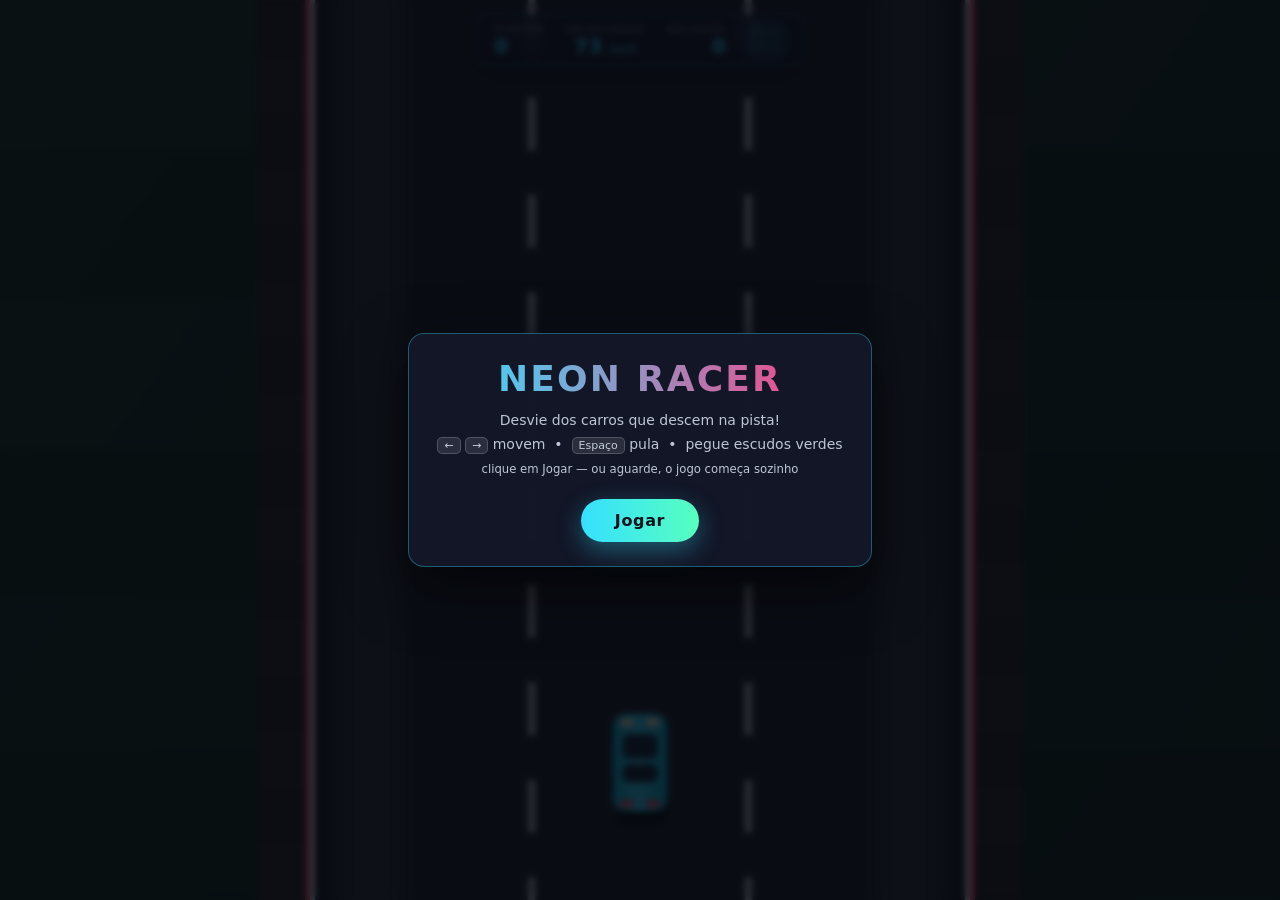
==== jogo-completo.html @ ba330f18 "Add files via upload" ====
<!--
  ============================================================================
   NEON RACER — versão de arquivo único (gerada por build-single-file.js)
   CSS e JavaScript estão embutidos: basta abrir este arquivo no navegador.
   Para editar o jogo, altere index.html / style.css / game.js e rode:
       node build-single-file.js
  ============================================================================
-->
<!DOCTYPE html>
<html lang="pt-BR">
<head>
  <meta charset="UTF-8" />
  <meta name="viewport" content="width=device-width, initial-scale=1.0, maximum-scale=1.0, user-scalable=no" />
  <title>Neon Racer — Jogo de Corrida 2D</title>
  <style>
/* =========================================================
   NEON RACER — folha de estilo
   Layout em tela cheia: o canvas ocupa 100% da janela e o
   HUD fica flutuando por cima dele.
   ========================================================= */

* {
  margin: 0;
  padding: 0;
  box-sizing: border-box;
}

:root {
  --bg: #0b0d17;
  --panel: rgba(20, 24, 42, 0.72);
  --accent: #35e0ff;
  --accent-2: #ff3d81;
  --text: #eaf2ff;
}

html,
body {
  width: 100%;
  height: 100%;
  overflow: hidden;           /* sem rolagem: o jogo ocupa tudo */
  background: var(--bg);
  color: var(--text);
  font-family: "Segoe UI", system-ui, -apple-system, sans-serif;
  -webkit-user-select: none;
  user-select: none;
}

/* ---------------- Palco / Canvas ---------------- */
.game-wrapper {
  position: fixed;
  inset: 0;                  /* preenche a janela inteira */
}

.stage {
  position: absolute;
  inset: 0;
  overflow: hidden;
}

canvas {
  display: block;
  width: 100%;
  height: 100%;
  touch-action: none;        /* impede scroll ao arrastar no celular */
}

/* ---------------- HUD (flutuante) ---------------- */
.hud {
  position: absolute;
  top: 14px;
  left: 50%;
  transform: translateX(-50%);
  z-index: 3;

  display: flex;
  align-items: center;
  gap: 22px;
  padding: 8px 18px;
  background: var(--panel);
  border: 1px solid rgba(53, 224, 255, 0.28);
  border-radius: 14px;
  backdrop-filter: blur(8px);
  box-shadow: 0 8px 30px rgba(0, 0, 0, 0.45);
  pointer-events: none;       /* o HUD não "rouba" cliques do jogo */
}

.hud__item {
  display: flex;
  flex-direction: column;
  line-height: 1.1;
}

.hud__item--center {
  align-items: center;
}

.hud__item--right {
  align-items: flex-end;
}

.hud__label {
  font-size: 10px;
  letter-spacing: 0.14em;
  text-transform: uppercase;
  color: rgba(234, 242, 255, 0.55);
}

.hud__value {
  font-size: 20px;
  font-weight: 700;
  color: var(--accent);
  font-variant-numeric: tabular-nums;
}

.hud__value small {
  font-size: 10px;
  opacity: 0.7;
}

/* Botão de tela cheia */
.icon-btn {
  pointer-events: auto;      /* este botão sim recebe cliques */
  background: rgba(53, 224, 255, 0.12);
  border: 1px solid rgba(53, 224, 255, 0.4);
  color: var(--accent);
  border-radius: 10px;
  font-size: 18px;
  line-height: 1;
  width: 38px;
  height: 34px;
  cursor: pointer;
  transition: background 0.15s ease, transform 0.12s ease;
}

.icon-btn:hover {
  background: rgba(53, 224, 255, 0.28);
}

.icon-btn:active {
  transform: scale(0.94);
}

/* ---------------- Sobreposição (início / game over) ---------------- */
.overlay {
  position: absolute;
  inset: 0;
  z-index: 4;
  display: flex;
  align-items: center;
  justify-content: center;
  background: rgba(6, 8, 16, 0.8);
  backdrop-filter: blur(3px);
  transition: opacity 0.2s ease;
}

.overlay[hidden] {
  display: none;
}

.panel {
  text-align: center;
  padding: 24px 28px;
  border-radius: 16px;
  background: rgba(20, 24, 42, 0.95);
  border: 1px solid rgba(53, 224, 255, 0.35);
  max-width: 90%;
  box-shadow: 0 20px 60px rgba(0, 0, 0, 0.6);
}

.panel__title {
  font-size: clamp(24px, 5vw, 36px);
  letter-spacing: 0.06em;
  background: linear-gradient(90deg, var(--accent), var(--accent-2));
  -webkit-background-clip: text;
  background-clip: text;
  color: transparent;
  margin-bottom: 10px;
}

.panel__text {
  font-size: 14px;
  line-height: 1.7;
  color: rgba(234, 242, 255, 0.8);
  margin-bottom: 18px;
}

.panel__stats {
  display: flex;
  justify-content: center;
  flex-wrap: wrap;
  gap: 26px;
  margin-bottom: 18px;
}

.panel__stats div span {
  display: block;
  font-size: 11px;
  text-transform: uppercase;
  letter-spacing: 0.12em;
  color: rgba(234, 242, 255, 0.5);
}

.panel__stats div strong {
  font-size: 22px;
  color: var(--accent);
}

.btn {
  font: inherit;
  font-weight: 700;
  color: #06121a;
  background: linear-gradient(90deg, var(--accent), #57ffbf);
  border: 0;
  border-radius: 999px;
  padding: 12px 34px;
  cursor: pointer;
  letter-spacing: 0.04em;
  transition: transform 0.12s ease, box-shadow 0.12s ease;
  box-shadow: 0 8px 24px rgba(53, 224, 255, 0.35);
}

.btn:hover {
  transform: translateY(-2px);
  box-shadow: 0 12px 30px rgba(53, 224, 255, 0.45);
}

.btn:active {
  transform: translateY(0);
}

/* ---------------- Toast (avisos temporários) ---------------- */
.toast {
  position: absolute;
  top: 76px;
  left: 50%;
  z-index: 5;
  transform: translateX(-50%) translateY(-20px);
  background: rgba(53, 224, 255, 0.94);
  color: #06121a;
  font-weight: 700;
  font-size: 13px;
  padding: 7px 16px;
  border-radius: 999px;
  opacity: 0;
  pointer-events: none;
  transition: opacity 0.25s ease, transform 0.25s ease;
}

.toast--visible {
  opacity: 1;
  transform: translateX(-50%) translateY(0);
}

/* ---------------- Controles de toque ---------------- */
.touch-controls {
  position: absolute;
  bottom: 18px;
  left: 0;
  right: 0;
  z-index: 3;
  display: none;
  gap: 14px;
  padding: 0 18px;
}

.touch-btn {
  flex: 1;
  max-width: 160px;
  padding: 16px 0;
  font-size: 26px;
  color: var(--text);
  background: rgba(20, 24, 42, 0.6);
  border: 1px solid rgba(53, 224, 255, 0.35);
  border-radius: 14px;
  backdrop-filter: blur(6px);
  cursor: pointer;
  user-select: none;
}

.touch-btn:active {
  background: rgba(53, 224, 255, 0.3);
}

@media (hover: none) and (pointer: coarse) {
  .touch-controls {
    display: flex;
  }
}

/* ---------------- Dica inferior (some sozinha) ---------------- */
.hint {
  position: absolute;
  bottom: 14px;
  left: 50%;
  transform: translateX(-50%);
  z-index: 3;
  font-size: 12px;
  white-space: nowrap;
  color: rgba(234, 242, 255, 0.45);
  pointer-events: none;
  animation: fadeHint 9s forwards;   /* some após alguns segundos */
}

@keyframes fadeHint {
  0%, 70% { opacity: 1; }
  100% { opacity: 0; }
}

@media (hover: none) and (pointer: coarse) {
  .hint {
    display: none;                     /* no celular os botões de toque bastam */
  }
}

kbd {
  background: rgba(255, 255, 255, 0.1);
  border: 1px solid rgba(255, 255, 255, 0.18);
  border-radius: 5px;
  padding: 1px 6px;
  font-family: inherit;
  font-size: 11px;
}

  </style>
</head>
<body>
  <!-- ================= PALCO EM TELA CHEIA ================= -->
  <main class="game-wrapper">

    <!-- Canvas: ocupa 100% da janela, em qualquer proporção -->
    <div class="stage">
      <canvas id="game" aria-label="Pista de corrida"></canvas>

      <!-- ================= HUD (sobreposto ao jogo) ================= -->
      <header class="hud">
        <div class="hud__item">
          <span class="hud__label">Pontos</span>
          <span class="hud__value" id="score">0</span>
        </div>
        <div class="hud__item hud__item--center">
          <span class="hud__label">Velocidade</span>
          <span class="hud__value" id="speed">0 <small>km/h</small></span>
        </div>
        <div class="hud__item hud__item--right">
          <span class="hud__label">Recorde</span>
          <span class="hud__value" id="best">0</span>
        </div>
        <button class="icon-btn" id="btnFullscreen" title="Tela cheia (F)" aria-label="Tela cheia">⛶</button>
      </header>

      <!-- Telas de sobreposição (início / pausa / game over) -->
      <div class="overlay" id="overlay">
        <div class="panel">
          <h1 class="panel__title" id="overlayTitle">NEON RACER</h1>
          <p class="panel__text" id="overlayText">
            Desvie dos carros que descem na pista.<br />
            Use as <kbd>&larr;</kbd> <kbd>&rarr;</kbd> ou <kbd>A</kbd> <kbd>D</kbd> para mover.
          </p>
          <button class="btn" id="btnStart">Jogar</button>
        </div>
      </div>

      <!-- Aviso temporário (ex.: escudo ativado) -->
      <div class="toast" id="toast"></div>

      <!-- Controles de toque (aparecem só em telas de celular) -->
      <div class="touch-controls">
        <button class="touch-btn" data-dir="-1" aria-label="Esquerda">&larr;</button>
        <button class="touch-btn" data-dir="1" aria-label="Direita">&rarr;</button>
      </div>

      <p class="hint">Pular: <kbd>Espaço</kbd> &nbsp;|&nbsp; Pausar: <kbd>P</kbd> &nbsp;|&nbsp; Reiniciar: <kbd>R</kbd> &nbsp;|&nbsp; Tela cheia: <kbd>F</kbd></p>
    </div>
  </main>

  <noscript>
    <p style="color:#eaf2ff;font:16px sans-serif;padding:24px">
      Este jogo precisa de JavaScript habilitado. Ative o JavaScript no seu navegador e recarregue a página.
    </p>
  </noscript>

  <script>
/* =========================================================================
   NEON RACER — jogo de corrida 2D (visão de cima, pista com rolagem vertical)
   -------------------------------------------------------------------------
   Como o jogo funciona (resumo rápido):
     1. O cenário (grama, asfalto, faixas da pista) é desenhado a cada quadro,
        deslocado por uma variável `scroll` que só aumenta. Isso cria a
        sensação de velocidade sem precisar mover todos os objetos.
     2. O jogador controla um carrinho no rodapé da tela (setas esquerda/direita).
     3. Os obstáculos "nascem" acima da tela e descem em direção ao jogador.
     4. A cada quadro (`requestAnimationFrame`) chamamos `update(dt)` e depois
        `render()`. `dt` é o tempo em segundos desde o último quadro.
     5. Pontuação = distância percorrida + bônus por desvios.
   ========================================================================= */

'use strict';

/* =========================================================================
   1) CONFIGURAÇÃO
   Centralize aqui todos os "números mágicos" do jogo. É o lugar ideal para
   balancear o jogo (dificuldade, velocidades, cores...).
   ========================================================================= */
const CONFIG = {
  // --- Tela (coordenadas lógicas; o CSS escala o canvas para a tela real) ---
  WIDTH: 480,
  HEIGHT: 720,

  // --- Pista ---
  ROAD_RATIO: 0.74,      // largura da pista como fração da largura da tela
  LANES: 3,              // número de faixas
  ROAD_SPEED_START: 260, // velocidade inicial da pista (px/s)
  ROAD_SPEED_MAX: 900,   // velocidade máxima da pista (px/s)
  ROAD_ACCEL: 14,        // ganho de velocidade por segundo jogado

  // --- Jogador ---
  PLAYER_W: 44,
  PLAYER_H: 78,
  PLAYER_ACCEL: 2600,    // aceleração lateral (px/s²)
  PLAYER_MAX_SPEED: 520, // velocidade lateral máxima (px/s)
  PLAYER_FRICTION: 2400, // quanto o carrinho "escorrega" ao soltar a tecla
  PLAYER_BASE_Y: 610,    // altura base do rodapé (sem pulo)
  PLAYER_COLOR: '#35e0ff',

  // --- Pulo ---
  JUMP_VELOCITY: 560,    // impulso inicial do pulo (px/s)
  JUMP_GRAVITY: 1500,    // gravidade (px/s²)

  // --- Obstáculos ---
  SPAWN_INTERVAL_START: 1.05, // segundos entre surgimentos no começo
  SPAWN_INTERVAL_MIN: 0.36,   // limite mínimo de segundos entre surgimentos
  SPAWN_RAMP: 0.011,          // quanto o intervalo cai por segundo de jogo
  OBSTACLE_SPEED_MIN: 130,    // velocidade extra do obstáculo (px/s)
  OBSTACLE_SPEED_MAX: 280,
  OBSTACLE_MIN_GAP: 150,      // distância mínima entre o topo da tela e o jogador

  // --- Bônus ---
  SHIELD_DURATION: 6,      // segundos de invulnerabilidade após pegar o escudo
  SHIELD_SPAWN_CHANCE: 0.18, // chance de o escudo aparecer junto de um obstáculo
  POINTS_PER_METER: 1,     // pontos por metro percorrido
  POINTS_PER_DODGE: 15,    // bônus por obstáculo desviado
  POINTS_PER_PICKUP: 50,   // bônus por item coletado

  // --- Cores dos carros inimigos ---
  OBSTACLE_COLORS: ['#ff3d81', '#ffb03a', '#a970ff', '#3dff9e', '#ff5c5c', '#4d8cff'],
};

/* =========================================================================
   2) UTILITÁRIOS
   Pequenas funções auxiliares usadas em todo o jogo.
   ========================================================================= */

/** Desenha um retângulo com cantos arredondados (compatível com navegadores antigos). */
function roundRect(ctx, x, y, w, h, r) {
  const radius = Math.min(r, Math.abs(w) / 2, Math.abs(h) / 2);
  ctx.beginPath();
  ctx.moveTo(x + radius, y);
  ctx.arcTo(x + w, y, x + w, y + h, radius);
  ctx.arcTo(x + w, y + h, x, y + h, radius);
  ctx.arcTo(x, y + h, x, y, radius);
  ctx.arcTo(x, y, x + w, y, radius);
  ctx.closePath();
}

/** Escurece (ou clareia) uma cor hexadecimal. amount < 0 escurece. */
function shade(hex, amount) {
  const n = parseInt(hex.slice(1), 16);
  const r = Math.max(0, Math.min(255, (n >> 16) + amount));
  const g = Math.max(0, Math.min(255, ((n >> 8) & 0xff) + amount));
  const b = Math.max(0, Math.min(255, (n & 0xff) + amount));
  return `rgb(${r},${g},${b})`;
}

/** Retorna um número aleatório inteiro entre min e max (inclusive). */
function randInt(min, max) {
  return Math.floor(Math.random() * (max - min + 1)) + min;
}

/** Retorna um item aleatório de um array. */
function pick(list) {
  return list[Math.floor(Math.random() * list.length)];
}

/** Verifica se dois retângulos (AABB) se sobrepõem. */
function rectsOverlap(a, b) {
  return (
    a.x < b.x + b.w &&
    a.x + a.w > b.x &&
    a.y < b.y + b.h &&
    a.y + a.h > b.y
  );
}

/* =========================================================================
   3) ELEMENTOS DA PÁGINA E ESTADO DO JOGO
   ========================================================================= */
/* =========================================================================
   3) ELEMENTOS DA PÁGINA E ESTADO DO JOGO
   ========================================================================= */
const canvas = document.getElementById('game');
const ctx = canvas.getContext('2d');

const scoreEl = document.getElementById('score');
const speedEl = document.getElementById('speed');
const bestEl = document.getElementById('best');
const overlay = document.getElementById('overlay');
const overlayTitle = document.getElementById('overlayTitle');
const overlayText = document.getElementById('overlayText');
const btnStart = document.getElementById('btnStart');
const btnFullscreen = document.getElementById('btnFullscreen');
const toastEl = document.getElementById('toast');

/* -------------------------------------------------------------------------
   TAMANHO DO CANVAS (DINÂMICO)
   A ALTURA lógica é sempre LOGICAL_HEIGHT (720 unidades de jogo) e a LARGURA
   acompanha a proporção real da janela. Assim o jogo preenche a tela
   inteira — em qualquer monitor, inclusive em paisagem — sem distorcer
   as proporções dos carros.
   ------------------------------------------------------------------------- */
const LOGICAL_HEIGHT = 720;
let W = 480;   // largura lógica (varia com a proporção da tela)
let H = 720;   // altura lógica (sempre 720)

/** Geometria da pista (recalculada pela função `layout()`). */
let ROAD_WIDTH = 480 * CONFIG.ROAD_RATIO;
let ROAD_LEFT = (W - ROAD_WIDTH) / 2;
let ROAD_RIGHT = ROAD_LEFT + ROAD_WIDTH;
let LANE_WIDTH = ROAD_WIDTH / CONFIG.LANES;
let VERGE = 46;   // largura da "vergem" de terra ao lado da pista

/** Estado global — tudo que muda durante a partida. */
const state = {
  running: false,   // o loop está simulando?
  paused: false,    // jogo pausado por tecla?
  over: false,      // game over?
  score: 0,         // pontos atuais
  best: 0,          // recorde (salvo no navegador)
  distance: 0,      // metros percorridos
  roadSpeed: CONFIG.ROAD_SPEED_START, // velocidade atual da pista (px/s)
  scroll: 0,        // deslocamento acumulado do cenário (px)
  spawnTimer: 0,    // contador até o próximo obstáculo
  elapsed: 0,       // tempo total de partida (s)
  dodges: 0,        // obstáculos desviados
  shieldTimer: 0,   // segundos restantes de escudo
};

const player = {
  x: W / 2,                 // posição horizontal (centro do carrinho)
  y: CONFIG.PLAYER_BASE_Y, // posição vertical base (rodapé da tela)
  vx: 0,                   // velocidade lateral
  jumpY: 0,                // altura do pulo (px, 0 = no chão)
  jumpV: 0,                // velocidade vertical do pulo
};

let obstacles = [];  // carros inimigos
let pickups = [];    // escudos
let particles = [];  // fumaça / faíscas
let decor = [];      // objetos na grama (árvores, postes) para dar parallax

const keys = {};      // mapa de teclas pressionadas

/* =========================================================================
   4) ENTRADA (TECLADO E TOQUE)
   ========================================================================= */

/* =========================================================================
   3.1) LAYOUT RESPONSIVO + TELA CHEIA
   ========================================================================= */

/**
 * Recalcula o tamanho lógico do canvas e a geometria da pista.
 * Chamada na inicialização e sempre que a janela muda de tamanho
 * (redimensionar, girar o celular, entrar/sair de tela cheia).
 */
function layout() {
  // Proporção real da área do jogo (em pixels de CSS)
  const rect = canvas.getBoundingClientRect();
  const cssW = Math.max(1, rect.width || window.innerWidth || CONFIG.WIDTH);
  const cssH = Math.max(1, rect.height || window.innerHeight || CONFIG.HEIGHT);

  // Altura lógica fixa; largura deriva da proporção da tela
  H = LOGICAL_HEIGHT;
  W = Math.max(320, Math.min(4000, Math.round(H * (cssW / cssH))));

  // Buffer do canvas em resolução física (compatível com telas Retina)
  const dpr = Math.min(window.devicePixelRatio || 1, 2);
  canvas.width = Math.round(W * dpr);
  canvas.height = Math.round(H * dpr);
  ctx.setTransform(dpr, 0, 0, dpr, 0, 0);

  // Largura da pista:
  //  - em telas estreitas (celular em pé) ela ocupa ~80% da largura;
  //  - em telas largas (paisagem) ela tem largura fixa e fica centralizada.
  ROAD_WIDTH = W <= 700 ? W * 0.8 : 520;
  ROAD_LEFT = (W - ROAD_WIDTH) / 2;
  ROAD_RIGHT = ROAD_LEFT + ROAD_WIDTH;
  LANE_WIDTH = ROAD_WIDTH / CONFIG.LANES;
  VERGE = Math.min(46, ROAD_LEFT * 0.5);

  // Reposiciona o jogador se ele estava fora da pista (janela redimensionada).
  // Fora de partida, o carrinho fica sempre no centro da pista.
  const halfW = CONFIG.PLAYER_W / 2;
  if (state.running) {
    player.x = Math.max(ROAD_LEFT + halfW, Math.min(ROAD_RIGHT - halfW, player.x));
  } else {
    player.x = ROAD_LEFT + ROAD_WIDTH / 2;
  }

  // Reorganiza a decoração da grama para a nova largura
  if (decor.length) buildDecor();
}

/** Entra/sai da tela cheia. */
function toggleFullscreen() {
  const doc = document;
  const el = doc.documentElement;

  if (!doc.fullscreenElement && !doc.webkitFullscreenElement) {
    const req = el.requestFullscreen || el.webkitRequestFullscreen;
    if (req) {
      const result = req.call(el);
      // Alguns navegadores devolvem Promise, outros não
      if (result && typeof result.catch === 'function') result.catch(() => {});
    }
  } else {
    const exit = doc.exitFullscreen || doc.webkitExitFullscreen;
    if (exit) {
      const result = exit.call(doc);
      if (result && typeof result.catch === 'function') result.catch(() => {});
    }
  }
}

/** Entra em tela cheia silenciosamente (usado ao apertar "Jogar"). */
function enterFullscreen() {
  if (document.fullscreenElement || document.webkitFullscreenElement) return;
  const el = document.documentElement;
  const req = el.requestFullscreen || el.webkitRequestFullscreen;
  if (!req) return;
  try {
    const result = req.call(el);
    if (result && typeof result.catch === 'function') result.catch(() => {});
  } catch (_) {
    /* navegador bloqueou — o jogo funciona igual sem tela cheia */
  }
}

btnFullscreen.addEventListener('click', toggleFullscreen);

// Recalcula o layout quando a janela muda (inclui entrar/sair de tela cheia)
window.addEventListener('resize', layout);
window.addEventListener('orientationchange', () => setTimeout(layout, 100));
document.addEventListener('fullscreenchange', () => setTimeout(layout, 50));

const LEFT_KEYS = ['ArrowLeft', 'a', 'A'];

const RIGHT_KEYS = ['ArrowRight', 'd', 'D'];

function keyDownHandler(e) {
  // Impede a rolagem da página com setas/espaço
  if (['ArrowLeft', 'ArrowRight', 'ArrowUp', 'ArrowDown', ' '].includes(e.key)) {
    e.preventDefault();
  }
  keys[e.key] = true;

  if (e.key === ' ' && state.running && !state.paused && player.jumpY === 0) {
    player.jumpV = CONFIG.JUMP_VELOCITY; // pulo
  }
  if (e.key === 'p' || e.key === 'P') togglePause();
  if (e.key === 'r' || e.key === 'R') startGame();
  if (e.key === 'f' || e.key === 'F') toggleFullscreen();

  // Enter/Espaço também iniciam o jogo a partir da tela inicial
  if (!state.running && !state.over && (e.key === 'Enter' || e.key === ' ')) {
    startGame();
  }
}

function keyUpHandler(e) {
  keys[e.key] = false;
}

window.addEventListener('keydown', keyDownHandler);
window.addEventListener('keyup', keyUpHandler);

// Solta as teclas se a aba perder o foco (evita o carrinho "grudar" na parede)
window.addEventListener('blur', () => {
  for (const key in keys) keys[key] = false;
});

// Botões de toque para celular
document.querySelectorAll('.touch-btn').forEach((btn) => {
  const dir = Number(btn.dataset.dir);
  const down = (e) => { e.preventDefault(); btn.dataset.active = '1'; };
  const up = (e) => { e.preventDefault(); btn.dataset.active = '0'; };
  btn.addEventListener('touchstart', down);
  btn.addEventListener('touchend', up);
  btn.addEventListener('mousedown', down);
  btn.addEventListener('mouseup', up);
});

// Arrastar o dedo na tela também move o carrinho
let touchTargetX = null;
canvas.addEventListener('touchmove', (e) => {
  e.preventDefault();
  const rect = canvas.getBoundingClientRect();
  const touch = e.touches[0];
  touchTargetX = ((touch.clientX - rect.left) / rect.width) * W;
});

/* =========================================================================
   5) FLUXO DO JOGO (INICIAR, PAUSAR, GAME OVER)
   ========================================================================= */
function startGame() {
  clearTimeout(autoStartTimer);   // cancela o início automático pendente

  // Reinicia todos os contadores
  state.running = true;
  state.paused = false;
  state.over = false;
  state.score = 0;
  state.distance = 0;
  state.roadSpeed = CONFIG.ROAD_SPEED_START;
  state.scroll = 0;
  state.spawnTimer = 0;
  state.elapsed = 0;
  state.dodges = 0;
  state.shieldTimer = 0;

  player.x = W / 2;
  player.y = CONFIG.PLAYER_BASE_Y;
  player.vx = 0;
  player.jumpY = 0;
  player.jumpV = 0;

  obstacles = [];
  pickups = [];
  particles = [];
  touchTargetX = null;

  buildDecor();
  overlay.hidden = true;
  updateHUD();
}

function togglePause() {
  if (!state.running || state.over) return;
  state.paused = !state.paused;
  if (state.paused) {
    showOverlay('PAUSADO', 'Pressione <kbd>P</kbd> para continuar.', 'Continuar');
  } else {
    overlay.hidden = true;
  }
}

function gameOver() {
  state.over = true;
  state.running = false;

  // Salva o recorde no localStorage
  if (state.score > state.best) {
    state.best = state.score;
    storage.set('neonRacerBest', String(state.best));
  }

  showOverlay(
    'GAME OVER',
    `<div class="panel__stats">
       <div><span>Pontos</span><strong>${Math.floor(state.score)}</strong></div>
       <div><span>Distância</span><strong>${Math.floor(state.distance)}m</strong></div>
       <div><span>Desvios</span><strong>${state.dodges}</strong></div>
       <div><span>Recorde</span><strong>${state.best}</strong></div>
     </div>
     Pressione <kbd>R</kbd> ou o botão para jogar de novo.`,
    'Jogar novamente'
  );
}

function showOverlay(title, html, buttonLabel) {
  overlayTitle.textContent = title;
  overlayText.innerHTML = html;
  btnStart.textContent = buttonLabel;
  overlay.hidden = false;
}

btnStart.addEventListener('click', () => {
  // Se estiver pausado, o botão apenas continua.
  if (state.paused) {
    togglePause();
    return;
  }

  // Tenta ocupar a tela inteira — mas só quando a página é servida por
  // http(s). Em file:// alguns navegadores bloqueiam o pedido e a página
  // pode piscar/preencher de preto; nesses casos use o botão ⛶ ou a tecla F.
  if (location.protocol === 'http:' || location.protocol === 'https:') {
    enterFullscreen();
  }

  startGame();
});

/* =========================================================================
   6) GERAÇÃO DO CENÁRIO E DOS OBSTÁCULOS
   ========================================================================= */

/** Cria os objetos decorativos na grama (esquerda/direita da pista). */
function buildDecor() {
  decor = [];
  // Quantidade proporcional à área de grama (telas largas precisam de mais)
  const count = Math.max(24, Math.round(30 * (W / 480)));
  const grassLeft = Math.max(0, ROAD_LEFT - VERGE);        // grama à esquerda
  const grassRight = Math.max(0, W - ROAD_RIGHT - VERGE);  // grama à direita
  for (let i = 0; i < count; i++) {
    const side = Math.random() < 0.5 ? -1 : 1;
    const x = side < 0
      ? Math.random() * grassLeft * 0.95
      : ROAD_RIGHT + VERGE + Math.random() * grassRight * 0.95;
    decor.push({
      x,
      y: Math.random() * H,
      type: Math.random() < 0.5 ? 'tree' : 'post',
      scale: 0.7 + Math.random() * 0.7,
    });
  }
}

/** Calcula a posição central de uma faixa. */
function laneCenter(lane) {
  return ROAD_LEFT + LANE_WIDTH * (lane + 0.5);
}

/** Cria um novo obstáculo (carro inimigo) no topo da tela. */
function spawnObstacle() {
  const lane = randInt(0, CONFIG.LANES - 1);
  const isTruck = Math.random() < 0.25;

  const w = isTruck ? 58 : 46;
  const h = isTruck ? 104 : 82;

  obstacles.push({
    x: laneCenter(lane),
    y: -h - Math.random() * 80,           // nasce acima da tela
    w,
    h,
    speed: CONFIG.OBSTACLE_SPEED_MIN +
            Math.random() * (CONFIG.OBSTACLE_SPEED_MAX - CONFIG.OBSTACLE_SPEED_MIN),
    color: pick(CONFIG.OBSTACLE_COLORS),
    type: isTruck ? 'truck' : 'car',
    passed: false,                        // jáScores
  });

  // Às vezes um escudo aparece junto (para dar respiro ao jogador)
  if (Math.random() < CONFIG.SHIELD_SPAWN_CHANCE) {
    pickups.push({
      x: laneCenter(randInt(0, CONFIG.LANES - 1)),
      y: -40,
      r: 16,
      speed: 120,
    });
  }
}

/* =========================================================================
   7) ATUALIZAÇÃO (LÓGICA DO JOGO)
   Chamada a cada quadro com o tempo decorrido (dt) em segundos.
   ========================================================================= */
function update(dt) {
  if (!state.running || state.paused || state.over) return;

  state.elapsed += dt;

  // --- 7.1 Dificuldade progressiva -------------------------------------
  state.roadSpeed = Math.min(
    CONFIG.ROAD_SPEED_MAX,
    state.roadSpeed + CONFIG.ROAD_ACCEL * dt
  );

  // Distância (metros) — 10 pixels ≈ 1 metro
  const traveled = state.roadSpeed * dt;
  state.distance += traveled / 10;
  state.score += (traveled / 10) * CONFIG.POINTS_PER_METER;

  // Deslocamento do cenário
  state.scroll += traveled;

  // --- 7.2 Jogador: movimento lateral ----------------------------------
  let direction = 0;
  if (LEFT_KEYS.some((k) => keys[k])) direction -= 1;
  if (RIGHT_KEYS.some((k) => keys[k])) direction += 1;

  // No celular, arrastar o dedo define a posição-alvo
  if (touchTargetX !== null) {
    const diff = touchTargetX - player.x;
    direction = Math.abs(diff) < 6 ? 0 : Math.sign(diff);
  }

  if (direction !== 0) {
    player.vx += direction * CONFIG.PLAYER_ACCEL * dt;
    player.vx = Math.max(-CONFIG.PLAYER_MAX_SPEED, Math.min(CONFIG.PLAYER_MAX_SPEED, player.vx));
  } else {
    // Atrito: o carrinho desacelera aos poucos
    const friction = CONFIG.PLAYER_FRICTION * dt;
    player.vx = Math.abs(player.vx) <= friction ? 0 : player.vx - Math.sign(player.vx) * friction;
  }

  player.x += player.vx * dt;

  // Mantém o carrinho dentro da pista
  const halfW = CONFIG.PLAYER_W / 2;
  const minX = ROAD_LEFT + halfW;
  const maxX = ROAD_RIGHT - halfW;
  if (player.x < minX) { player.x = minX; player.vx = 0; }
  if (player.x > maxX) { player.x = maxX; player.vx = 0; }

  // --- 7.3 Pulo ----------------------------------------------------------
  if (player.jumpY > 0 || player.jumpV > 0) {
    player.jumpY += player.jumpV * dt;
    player.jumpV -= CONFIG.JUMP_GRAVITY * dt;
    if (player.jumpY <= 0) {
      player.jumpY = 0;
      player.jumpV = 0;
    }
  }

  // --- 7.4 Espuma/fumaça atrás do carrinho -------------------------------
  if (Math.abs(player.vx) > 120 && Math.random() < 0.6) {
    spawnParticle(player.x, player.y + CONFIG.PLAYER_H / 2 - 4, {
      vx: -player.vx * 0.15 + randInt(-20, 20),
      vy: randInt(20, 70),
      life: 0.5,
      size: randInt(3, 7),
      color: 'rgba(200,210,235,0.5)',
    });
  }

  // --- 7.5 Surto de obstáculos -----------------------------------------
  state.spawnTimer -= dt;
  if (state.spawnTimer <= 0) {
    spawnObstacle();
    const interval = Math.max(
      CONFIG.SPAWN_INTERVAL_MIN,
      CONFIG.SPAWN_INTERVAL_START - state.elapsed * CONFIG.SPAWN_RAMP
    );
    state.spawnTimer = interval * (0.75 + Math.random() * 0.5); // pequena variação
  }

  // --- 7.6 Atualiza obstáculos e checa colisões -------------------------
  for (let i = obstacles.length - 1; i >= 0; i--) {
    const ob = obstacles[i];
    ob.y += (state.roadSpeed + ob.speed) * dt;

    // Saiu da tela por baixo? Remove e credita o desvio.
    if (ob.y - ob.h / 2 > H) {
      obstacles.splice(i, 1);
      if (!ob.passed) {
        ob.passed = true;
        state.dodges++;
        state.score += CONFIG.POINTS_PER_DODGE;
      }
      continue;
    }

    if (checkCollision(ob)) {
      if (state.shieldTimer > 0) {
        // Escudo ativo: o obstáculo é destruído em vez de acabar com o jogo
        burst(ob.x, ob.y, ob.color, 14);
        obstacles.splice(i, 1);
      } else {
        burst(player.x, player.y, '#ff3d81', 26);
        gameOver();
        return;
      }
    }
  }

  // --- 7.7 Atualiza escudos (itens) --------------------------------------
  for (let i = pickups.length - 1; i >= 0; i--) {
    const p = pickups[i];
    p.y += (state.roadSpeed + p.speed) * dt;

    if (p.y - p.r > H) {
      pickups.splice(i, 1);
      continue;
    }

    // Colisão do jogador com o item
    const dx = player.x - p.x;
    const dy = (player.y - player.jumpY) - p.y;
    if (Math.hypot(dx, dy) < p.r + 18) {
      state.shieldTimer = CONFIG.SHIELD_DURATION;
      state.score += CONFIG.POINTS_PER_PICKUP;
      showToast('ESCUDO ATIVADO!');
      burst(p.x, p.y, '#3dff9e', 16);
      pickups.splice(i, 1);
    }
  }

  // --- 7.8 Temporizadores ------------------------------------------------
  if (state.shieldTimer > 0) {
    state.shieldTimer = Math.max(0, state.shieldTimer - dt);
  }

  // --- 7.9 Partículas ----------------------------------------------------
  for (let i = particles.length - 1; i >= 0; i--) {
    const pt = particles[i];
    pt.x += pt.vx * dt;
    pt.y += pt.vy * dt;
    pt.vy += 120 * dt;      // gravidade leve
    pt.life -= dt;
    if (pt.life <= 0) particles.splice(i, 1);
  }

  updateHUD();
}

/** Retângulo de colisão do jogador (considera o pulo). */
function playerRect() {
  return {
    x: player.x - CONFIG.PLAYER_W / 2,
    y: player.y - player.jumpY - CONFIG.PLAYER_H / 2,
    w: CONFIG.PLAYER_W,
    h: CONFIG.PLAYER_H,
  };
}

/** Testa colisão entre o jogador e um obstáculo. */
function checkCollision(obstacle) {
  const p = playerRect();
  const o = {
    x: obstacle.x - obstacle.w / 2,
    y: obstacle.y - obstacle.h / 2,
    w: obstacle.w,
    h: obstacle.h,
  };
  // Encolhe um pouco as caixas para ser justo com o jogador (hitbox amigável)
  const pad = 6;
  return rectsOverlap(
    { x: p.x + pad, y: p.y + pad, w: p.w - pad * 2, h: p.h - pad * 2 },
    { x: o.x + pad, y: o.y + pad, w: o.w - pad * 2, h: o.h - pad * 2 }
  );
}

/* =========================================================================
   8) PARTÍCULAS
   ========================================================================= */
function spawnParticle(x, y, opts = {}) {
  particles.push({
    x, y,
    vx: opts.vx ?? 0,
    vy: opts.vy ?? 0,
    life: opts.life ?? 0.6,
    maxLife: opts.life ?? 0.6,
    size: opts.size ?? 5,
    color: opts.color ?? '#fff',
  });
}

/** Explosão de partículas (usada em colisões e pickups). */
function burst(x, y, color, count = 12) {
  for (let i = 0; i < count; i++) {
    const angle = (Math.PI * 2 * i) / count + Math.random() * 0.6;
    const speed = randInt(80, 260);
    spawnParticle(x, y, {
      vx: Math.cos(angle) * speed,
      vy: Math.sin(angle) * speed,
      life: randInt(0.3, 0.7),
      size: randInt(3, 8),
      color,
    });
  }
}

/* =========================================================================
   9) DESENHO (RENDER)
   ========================================================================= */

/** Desenha um carrinho visto de cima. `facing` = 'up' (jogador) ou 'down'. */
function drawCar(cx, cy, w, h, color, facing = 'up') {
  const halfW = w / 2;
  const halfH = h / 2;

  ctx.save();
  ctx.translate(cx, cy);
  if (facing === 'down') ctx.scale(1, -1); // inverte o carro (vira de frente)

  // Sombra
  ctx.fillStyle = 'rgba(0,0,0,0.35)';
  roundRect(ctx, -halfW + 3, -halfH + 6, w, h, 10);
  ctx.fill();

  // Rodas
  ctx.fillStyle = '#12141c';
  roundRect(ctx, -halfW - 3, -halfH + 10, 9, 18, 3); ctx.fill();
  roundRect(ctx, -halfW - 3, halfH - 30, 9, 18, 3); ctx.fill();
  roundRect(ctx, halfW - 6, -halfH + 10, 9, 18, 3); ctx.fill();
  roundRect(ctx, halfW - 6, halfH - 30, 9, 18, 3); ctx.fill();

  // Corpo com degrade lateral
  const grad = ctx.createLinearGradient(-halfW, 0, halfW, 0);
  grad.addColorStop(0, shade(color, -45));
  grad.addColorStop(0.45, color);
  grad.addColorStop(1, shade(color, -45));
  ctx.fillStyle = grad;
  roundRect(ctx, -halfW, -halfH, w, h, 11);
  ctx.fill();

  // Vidros
  ctx.fillStyle = 'rgba(18,28,45,0.92)';
  roundRect(ctx, -halfW + 8, -halfH + 16, w - 16, 20, 6); ctx.fill();
  roundRect(ctx, -halfW + 8, halfH - 38, w - 16, 15, 6); ctx.fill();

  // Faixa central (branco)
  ctx.fillStyle = 'rgba(255,255,255,0.55)';
  ctx.fillRect(-3, -halfH + 40, 6, h - 80);

  // Faróis (frente do carro = lado -y)
  ctx.fillStyle = '#fff6c9';
  roundRect(ctx, -halfW + 6, -halfH + 4, 11, 6, 3); ctx.fill();
  roundRect(ctx, halfW - 17, -halfH + 4, 11, 6, 3); ctx.fill();

  // Lanternas traseiras
  ctx.fillStyle = '#ff4d5e';
  roundRect(ctx, -halfW + 6, halfH - 9, 11, 6, 3); ctx.fill();
  roundRect(ctx, halfW - 17, halfH - 9, 11, 6, 3); ctx.fill();

  ctx.restore();
}

/** Desenha o cenário (grama + pista) com rolagem. */
function drawRoad() {
  // Grama
  const grass = ctx.createLinearGradient(0, 0, W, H);
  grass.addColorStop(0, '#17341f');
  grass.addColorStop(1, '#0f2617');
  ctx.fillStyle = grass;
  ctx.fillRect(0, 0, W, H);

  // Faixas de grama com parallax (rolam mais rápido que a pista)
  const stripe = 120;
  const off = (state.scroll * 1.25) % (stripe * 2);
  ctx.fillStyle = 'rgba(255,255,255,0.028)';
  for (let y = -stripe * 2 + off; y < H + stripe * 2; y += stripe * 2) {
    ctx.fillRect(0, y, W, stripe);
  }

  // Decorações na grama (árvores/postes)
  for (const d of decor) {
    const y = ((d.y + state.scroll * 1.25) % (H + 80)) - 40;
    ctx.save();
    ctx.globalAlpha = 0.85;
    if (d.type === 'tree') {
      ctx.fillStyle = '#0b1b10';
      ctx.beginPath();
      ctx.arc(d.x, y, 16 * d.scale, 0, Math.PI * 2);
      ctx.fill();
      ctx.fillStyle = '#1f5c31';
      ctx.beginPath();
      ctx.arc(d.x, y - 3 * d.scale, 12 * d.scale, 0, Math.PI * 2);
      ctx.fill();
    } else {
      ctx.fillStyle = '#2b3550';
      ctx.fillRect(d.x - 3, y - 18, 6, 36);
      ctx.fillStyle = '#ffd166';
      ctx.fillRect(d.x - 5, y - 22, 10, 6);
    }
    ctx.restore();
  }

  // Asfalto
  ctx.fillStyle = '#1b1e26';
  ctx.fillRect(ROAD_LEFT, 0, ROAD_WIDTH, H);

  // "Vergem" de terra logo ao lado da pista (ancora visualmente a estrada)
  const VERGE_W = VERGE;
  ctx.fillStyle = '#2b2a24';
  ctx.fillRect(ROAD_LEFT - VERGE_W, 0, VERGE_W, H);
  ctx.fillRect(ROAD_RIGHT, 0, VERGE_W, H);
  // Textura da verge rolando junto com o cenário
  ctx.fillStyle = 'rgba(0,0,0,0.16)';
  const vergeOff = state.scroll % 90;
  for (let y = -90 + vergeOff; y < H + 90; y += 90) {
    ctx.fillRect(ROAD_LEFT - VERGE_W, y, VERGE_W, 45);
    ctx.fillRect(ROAD_RIGHT, y + 45, VERGE_W, 45);
  }

  // Brilho lateral do asfalto
  const asphaltShade = ctx.createLinearGradient(ROAD_LEFT, 0, ROAD_RIGHT, 0);
  asphaltShade.addColorStop(0, 'rgba(0,0,0,0.45)');
  asphaltShade.addColorStop(0.15, 'rgba(255,255,255,0.02)');
  asphaltShade.addColorStop(0.85, 'rgba(255,255,255,0.02)');
  asphaltShade.addColorStop(1, 'rgba(0,0,0,0.45)');
  ctx.fillStyle = asphaltShade;
  ctx.fillRect(ROAD_LEFT, 0, ROAD_WIDTH, H);

  // Bordas da pista (faixas contínuas, brancas)
  ctx.fillStyle = '#e8edf7';
  ctx.fillRect(ROAD_LEFT - 4, 0, 4, H);
  ctx.fillRect(ROAD_RIGHT, 0, 4, H);
  // Bordas vermelhas (como pista de corrida)
  ctx.fillStyle = '#e6405a';
  ctx.fillRect(ROAD_LEFT - 8, 0, 4, H);
  ctx.fillRect(ROAD_RIGHT + 4, 0, 4, H);

  // Faixas tracejadas entre as lanes
  const dash = 42;      // comprimento do tracejado
  const period = 78;    // distância entre tracejados
  const offset = state.scroll % period;
  ctx.fillStyle = 'rgba(232,237,247,0.75)';
  for (let lane = 1; lane < CONFIG.LANES; lane++) {
    const x = ROAD_LEFT + LANE_WIDTH * lane - 3;
    for (let y = -period + offset; y < H + period; y += period) {
      ctx.fillRect(x, y, 6, dash);
    }
  }
}

/** Desenha os itens (escudos). */
function drawPickups() {
  for (const p of pickups) {
    ctx.save();
    ctx.translate(p.x, p.y);
    ctx.rotate(state.elapsed * 3);

    ctx.fillStyle = 'rgba(61,255,158,0.25)';
    ctx.beginPath();
    ctx.arc(0, 0, p.r + 6, 0, Math.PI * 2);
    ctx.fill();

    ctx.fillStyle = '#3dff9e';
    ctx.beginPath();
    ctx.arc(0, 0, p.r, 0, Math.PI * 2);
    ctx.fill();

    ctx.fillStyle = '#0d2b1c';
    ctx.font = 'bold 18px sans-serif';
    ctx.textAlign = 'center';
    ctx.textBaseline = 'middle';
    ctx.fillText('S', 0, 1);
    ctx.restore();
  }
}

/** Desenha o jogador (com escudo e sombra de pulo). */
function drawPlayer() {
  const y = player.y - player.jumpY;

  // Sombra no chão (some quando o carro está no alto do pulo)
  ctx.save();
  ctx.globalAlpha = Math.max(0.15, 0.45 - player.jumpY / 260);
  ctx.fillStyle = '#000';
  ctx.beginPath();
  ctx.ellipse(player.x, player.y + CONFIG.PLAYER_H / 2 + 6, CONFIG.PLAYER_W * 0.5, 9, 0, 0, Math.PI * 2);
  ctx.fill();
  ctx.restore();

  // Anel de escudo
  if (state.shieldTimer > 0) {
    const pulse = 1 + Math.sin(state.elapsed * 10) * 0.08;
    ctx.save();
    ctx.globalAlpha = 0.35 + 0.25 * Math.sin(state.elapsed * 8);
    ctx.strokeStyle = '#3dff9e';
    ctx.lineWidth = 4;
    ctx.beginPath();
    ctx.arc(player.x, y, CONFIG.PLAYER_W * 0.85 * pulse, 0, Math.PI * 2);
    ctx.stroke();
    ctx.restore();
  }

  // Rotaciona levemente o carro conforme a direção (sensação de direção)
  ctx.save();
  ctx.translate(player.x, y);
  ctx.rotate(player.vx / 1600);
  drawCar(0, 0, CONFIG.PLAYER_W, CONFIG.PLAYER_H, CONFIG.PLAYER_COLOR, 'up');
  ctx.restore();
}

/** Desenha as partículas. */
function drawParticles() {
  for (const pt of particles) {
    ctx.save();
    ctx.globalAlpha = Math.max(0, pt.life / pt.maxLife);
    ctx.fillStyle = pt.color;
    ctx.beginPath();
    ctx.arc(pt.x, pt.y, pt.size, 0, Math.PI * 2);
    ctx.fill();
    ctx.restore();
  }
}

/** Desenha o quadro completo. */
function render() {
  ctx.clearRect(0, 0, W, H);
  drawRoad();

  for (const ob of obstacles) {
    drawCar(ob.x, ob.y, ob.w, ob.h, ob.color, 'down');
  }

  drawPickups();
  drawPlayer();
  drawParticles();
}

/* =========================================================================
   10) HUD (PLACAR NA TELA)
   ========================================================================= */
function updateHUD() {
  scoreEl.textContent = Math.floor(state.score);
  // Conversão "de pixels para km/h" só para ficar bonito
  const kmh = Math.round(state.roadSpeed * 0.28);
  speedEl.innerHTML = `${kmh} <small>km/h</small>`;
  bestEl.textContent = state.best;
}

/** Mostra um aviso temporário no topo da tela. */
let toastTimeout = null;
function showToast(text) {
  toastEl.textContent = text;
  toastEl.classList.add('toast--visible');
  clearTimeout(toastTimeout);
  toastTimeout = setTimeout(() => toastEl.classList.remove('toast--visible'), 1600);
}

/* =========================================================================
   11) LOOP PRINCIPAL
   O requestAnimationFrame chama `loop` ~60x por segundo. Calculamos o tempo
   decorrido (dt) para que a física funcione igual em qualquer monitor.
   ========================================================================= */
let lastTime = 0;

function loop(timestamp) {
  if (!lastTime) lastTime = timestamp;
  const dt = Math.min((timestamp - lastTime) / 1000, 0.05); // limita "saltos" de quadro
  lastTime = timestamp;

  update(dt);
  render();

  requestAnimationFrame(loop);
}

/* =========================================================================
   12) INICIALIZAÇÃO
   ========================================================================= */
/** Leitura/escrita segura no localStorage (alguns navegadores bloqueiam em file://). */
const storage = {
  get(key) {
    try {
      return localStorage.getItem(key);
    } catch (_) {
      return null;
    }
  },
  set(key, value) {
    try {
      localStorage.setItem(key, value);
    } catch (_) {
      /* sem persistência — o jogo continua funcionando */
    }
  },
};

function init() {
  // Se o navegador não suportar Canvas 2D, avisa em vez de mostrar tela preta
  if (!ctx) {
    document.body.innerHTML =
      '<p style="color:#fff;font:16px sans-serif;padding:24px">' +
      'Seu navegador não suporta Canvas 2D. Tente Chrome, Firefox ou Edge.</p>';
    return;
  }

  // Calcula o tamanho do canvas e a geometria da pista
  layout();

  // Carrega o recorde salvo
  state.best = Number(storage.get('neonRacerBest') || 0);
  updateHUD();

  // Tela inicial
  showOverlay(
    'NEON RACER',
    'Desvie dos carros que descem na pista!<br />' +
    '<kbd>&larr;</kbd> <kbd>&rarr;</kbd> movem &nbsp;•&nbsp; <kbd>Espaço</kbd> pula &nbsp;•&nbsp; pegue escudos verdes<br />' +
    '<small>clique em Jogar — ou aguarde, o jogo começa sozinho</small>',
    'Jogar'
  );

  // Começa sozinho em 5 segundos se ninguém clicar
  scheduleAutoStart(5000);

  requestAnimationFrame(loop);
}

/* =========================================================================
   12.1) TRATAMENTO DE ERROS
   Se algo quebrar, mostramos o motivo na tela em vez de deixar tudo preto.
   ========================================================================= */
window.addEventListener('error', (e) => {
  showOverlay(
    'ERRO',
    `Algo impede o jogo de rodar:<br /><small>${e.message}</small>`,
    'Recarregar'
  );
  btnStart.onclick = () => location.reload();
});

/* =========================================================================
   12.2) INÍCIO AUTOMÁTICO
   Se o usuário não clicar em "Jogar", a partida começa sozinha depois de
   alguns segundos — assim a página nunca fica "parada" parecendo quebrada.
   ========================================================================= */
let autoStartTimer = null;

function scheduleAutoStart(delay = 5000) {
  clearTimeout(autoStartTimer);
  autoStartTimer = setTimeout(() => {
    if (!state.running && !state.over) {
      overlay.hidden = true;
      startGame();
    }
  }, delay);
}

init();

  </script>
</body>
</html>
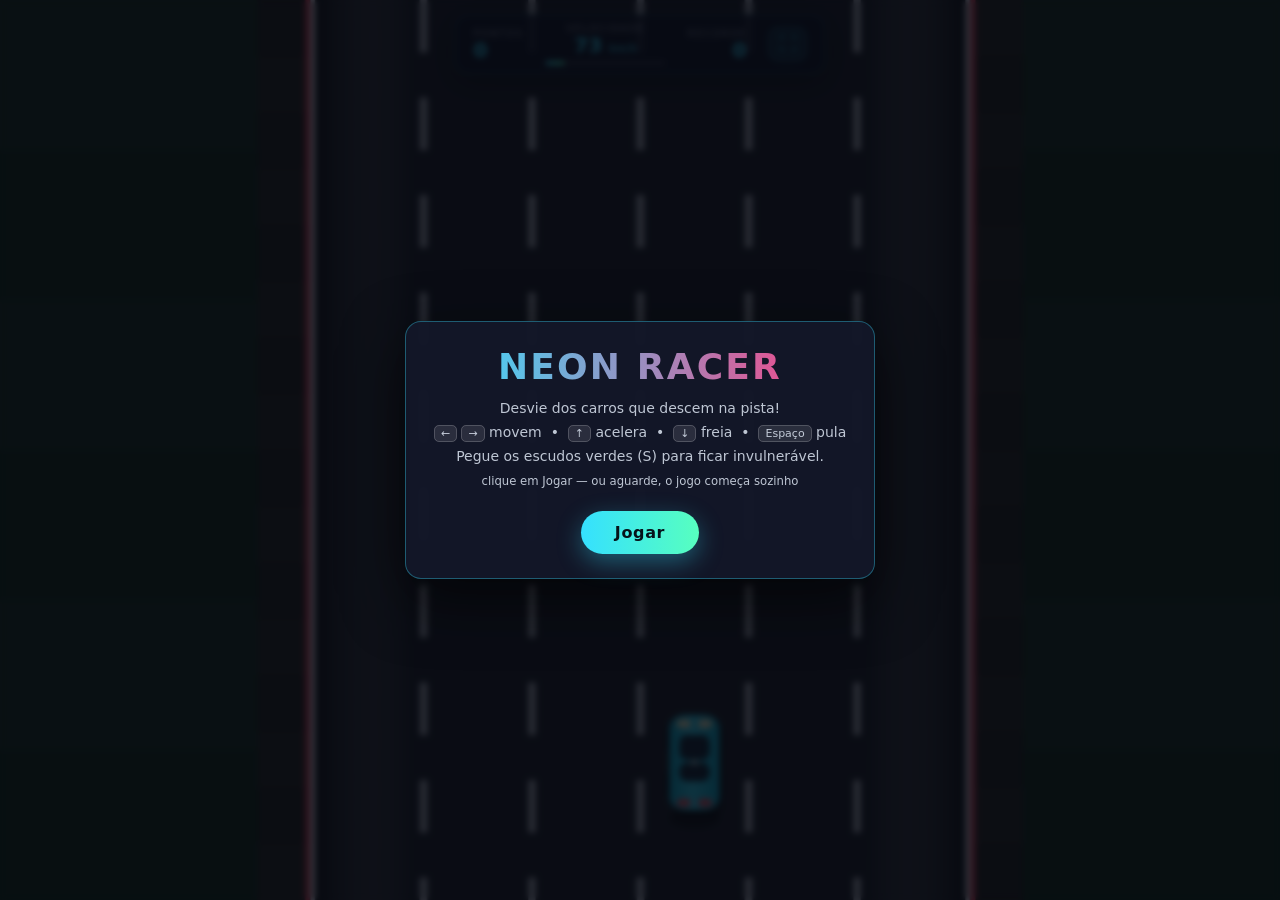
==== commit fab87d5a: "Add files via upload" ====
--- a/jogo-completo.html
+++ b/jogo-completo.html
@@ -62,6 +62,8 @@
   width: 100%;
   height: 100%;
   touch-action: none;        /* impede scroll ao arrastar no celular */
+  will-change: transform;    /* canvas em camada própria: o HUD não é
+                                 repintado a cada quadro */
 }
 
 /* ---------------- HUD (flutuante) ---------------- */
@@ -76,10 +78,12 @@
   align-items: center;
   gap: 22px;
   padding: 8px 18px;
-  background: var(--panel);
+  /* Sem backdrop-filter: ele obriga o navegador a refazer o blur do HUD a
+     cada quadro (o canvas de baixo está sempre mudando) — é o que mais
+     pesa em máquinas sem aceleração de hardware. */
+  background: rgba(17, 21, 38, 0.88);
   border: 1px solid rgba(53, 224, 255, 0.28);
   border-radius: 14px;
-  backdrop-filter: blur(8px);
   box-shadow: 0 8px 30px rgba(0, 0, 0, 0.45);
   pointer-events: none;       /* o HUD não "rouba" cliques do jogo */
 }
@@ -115,6 +119,64 @@
 .hud__value small {
   font-size: 10px;
   opacity: 0.7;
+}
+
+/* Cor da velocidade conforme o que o jogador está fazendo */
+.hud__value[data-state="boost"] {
+  color: #57ffbf;
+}
+
+.hud__value[data-state="brake"] {
+  color: #ffb03a;
+}
+
+/* Barra de velocidade */
+.speed-bar {
+  width: 120px;
+  height: 4px;
+  margin-top: 5px;
+  border-radius: 999px;
+  background: rgba(255, 255, 255, 0.14);
+  overflow: hidden;
+}
+
+.speed-bar__fill {
+  display: block;
+  height: 100%;
+  width: 100%;
+  border-radius: 999px;
+  background: linear-gradient(90deg, var(--accent), #57ffbf);
+  transform: scaleX(0);
+  transform-origin: left center;
+  will-change: transform;
+}
+
+/* HUD compacto em telas estreitas */
+@media (max-width: 620px) {
+  .hud {
+    gap: 12px;
+    padding: 6px 12px;
+    border-radius: 12px;
+  }
+
+  .hud__label {
+    font-size: 9px;
+  }
+
+  .hud__value {
+    font-size: 16px;
+  }
+
+  .speed-bar {
+    width: 72px;
+    margin-top: 3px;
+  }
+
+  .icon-btn {
+    width: 32px;
+    height: 28px;
+    font-size: 15px;
+  }
 }
 
 /* Botão de tela cheia */
@@ -259,13 +321,19 @@
   right: 0;
   z-index: 3;
   display: none;
+  justify-content: space-between;
   gap: 14px;
   padding: 0 18px;
 }
 
+.touch-group {
+  display: flex;
+  gap: 12px;
+}
+
 .touch-btn {
-  flex: 1;
-  max-width: 160px;
+  width: 84px;
+  max-width: 22vw;
   padding: 16px 0;
   font-size: 26px;
   color: var(--text);
@@ -275,10 +343,32 @@
   backdrop-filter: blur(6px);
   cursor: pointer;
   user-select: none;
-}
-
-.touch-btn:active {
+  touch-action: none;
+}
+
+.touch-btn--gas {
+  border-color: rgba(87, 255, 191, 0.55);
+  color: #57ffbf;
+}
+
+.touch-btn--brake {
+  border-color: rgba(255, 176, 58, 0.55);
+  color: #ffb03a;
+}
+
+.touch-btn:active,
+.touch-btn[data-active="1"] {
   background: rgba(53, 224, 255, 0.3);
+}
+
+.touch-btn--gas:active,
+.touch-btn--gas[data-active="1"] {
+  background: rgba(87, 255, 191, 0.3);
+}
+
+.touch-btn--brake:active,
+.touch-btn--brake[data-active="1"] {
+  background: rgba(255, 176, 58, 0.3);
 }
 
 @media (hover: none) and (pointer: coarse) {
@@ -312,6 +402,13 @@
   }
 }
 
+/* Telas estreitas: a dica não cabe */
+@media (max-width: 620px) {
+  .hint {
+    display: none;
+  }
+}
+
 kbd {
   background: rgba(255, 255, 255, 0.1);
   border: 1px solid rgba(255, 255, 255, 0.18);
@@ -339,7 +436,8 @@
         </div>
         <div class="hud__item hud__item--center">
           <span class="hud__label">Velocidade</span>
-          <span class="hud__value" id="speed">0 <small>km/h</small></span>
+          <span class="hud__value" id="speed"><span id="speedNum">0</span> <small>km/h</small></span>
+          <div class="speed-bar"><i class="speed-bar__fill" id="speedFill"></i></div>
         </div>
         <div class="hud__item hud__item--right">
           <span class="hud__label">Recorde</span>
@@ -354,7 +452,8 @@
           <h1 class="panel__title" id="overlayTitle">NEON RACER</h1>
           <p class="panel__text" id="overlayText">
             Desvie dos carros que descem na pista.<br />
-            Use as <kbd>&larr;</kbd> <kbd>&rarr;</kbd> ou <kbd>A</kbd> <kbd>D</kbd> para mover.
+            Use <kbd>&larr;</kbd> <kbd>&rarr;</kbd> para mover,
+            <kbd>&uarr;</kbd> para acelerar e <kbd>&darr;</kbd> para frear.
           </p>
           <button class="btn" id="btnStart">Jogar</button>
         </div>
@@ -365,11 +464,22 @@
 
       <!-- Controles de toque (aparecem só em telas de celular) -->
       <div class="touch-controls">
-        <button class="touch-btn" data-dir="-1" aria-label="Esquerda">&larr;</button>
-        <button class="touch-btn" data-dir="1" aria-label="Direita">&rarr;</button>
+        <div class="touch-group">
+          <button class="touch-btn" data-key="ArrowLeft" aria-label="Esquerda">&larr;</button>
+          <button class="touch-btn" data-key="ArrowRight" aria-label="Direita">&rarr;</button>
+        </div>
+        <div class="touch-group">
+          <button class="touch-btn touch-btn--brake" data-key="ArrowDown" aria-label="Frear">&darr;</button>
+          <button class="touch-btn touch-btn--gas" data-key="ArrowUp" aria-label="Acelerar">&uarr;</button>
+        </div>
       </div>
 
-      <p class="hint">Pular: <kbd>Espaço</kbd> &nbsp;|&nbsp; Pausar: <kbd>P</kbd> &nbsp;|&nbsp; Reiniciar: <kbd>R</kbd> &nbsp;|&nbsp; Tela cheia: <kbd>F</kbd></p>
+      <p class="hint">
+        Mover: <kbd>&larr;</kbd> <kbd>&rarr;</kbd> &nbsp;|&nbsp;
+        Acelerar: <kbd>&uarr;</kbd> &nbsp;|&nbsp; Frear: <kbd>&darr;</kbd> &nbsp;|&nbsp;
+        Pular: <kbd>Espaço</kbd> &nbsp;|&nbsp; Pausar: <kbd>P</kbd> &nbsp;|&nbsp;
+        Reiniciar: <kbd>R</kbd> &nbsp;|&nbsp; Tela cheia: <kbd>F</kbd>
+      </p>
     </div>
   </main>
 
@@ -407,15 +517,28 @@
   HEIGHT: 720,
 
   // --- Pista ---
-  ROAD_RATIO: 0.74,      // largura da pista como fração da largura da tela
-  LANES: 3,              // número de faixas
-  ROAD_SPEED_START: 260, // velocidade inicial da pista (px/s)
-  ROAD_SPEED_MAX: 900,   // velocidade máxima da pista (px/s)
-  ROAD_ACCEL: 14,        // ganho de velocidade por segundo jogado
+  ROAD_RATIO: 0.74,        // largura da pista como fração da largura da tela
+  LANES: 3,                // número MÍNIMO de faixas
+  LANE_TARGET_WIDTH: 84,   // largura desejada de cada faixa (px)
+  ROAD_SPEED_START: 260,   // velocidade inicial da pista (px/s)
+  ROAD_SPEED_MIN: 120,     // velocidade mínima da pista (freio)
+  ROAD_SPEED_MAX: 1000,    // velocidade máxima da pista (px/s)
+  ROAD_ACCEL: 14,          // ganho de velocidade por segundo jogado
+  THROTTLE_ACCEL: 400,     // aceleração extra ao segurar o acelerador (px/s²)
+  BRAKE_DECEL: 900,        // desaceleração ao segurar o freio (px/s²)
+
+  // --- Veículos ---
+  // O tamanho dos carros é calculado em `layout()` a partir da largura da
+  // faixa, para que um carro ocupe de fato a sua faixa. É isso que impede
+  // o jogador de "atravessar" um carro que vem na mesma faixa.
+  PLAYER_LANE_FILL: 0.46,  // fração da faixa ocupada pelo carrinho do jogador
+  PLAYER_ASPECT: 1.90,     // altura / largura do carrinho
+  VEHICLE_LANE_FILL: 0.57, // fração da faixa ocupada pelo carro inimigo
+  VEHICLE_ASPECT: 1.55,    // altura / largura do carro inimigo
+  TRUCK_LANE_FILL: 0.68,   // fração da faixa ocupada pelo caminhão
+  TRUCK_ASPECT: 1.75,      // altura / largura do caminhão
 
   // --- Jogador ---
-  PLAYER_W: 44,
-  PLAYER_H: 78,
   PLAYER_ACCEL: 2600,    // aceleração lateral (px/s²)
   PLAYER_MAX_SPEED: 520, // velocidade lateral máxima (px/s)
   PLAYER_FRICTION: 2400, // quanto o carrinho "escorrega" ao soltar a tecla
@@ -452,8 +575,16 @@
 
 /** Desenha um retângulo com cantos arredondados (compatível com navegadores antigos). */
 function roundRect(ctx, x, y, w, h, r) {
+  ctx.beginPath();
+  roundRectPath(ctx, x, y, w, h, r);
+}
+
+/**
+ * Igual ao `roundRect`, mas NÃO abre um novo caminho — permite juntar
+ * vários retângulos e pintá-los com um único `fill()` (mais rápido).
+ */
+function roundRectPath(ctx, x, y, w, h, r) {
   const radius = Math.min(r, Math.abs(w) / 2, Math.abs(h) / 2);
-  ctx.beginPath();
   ctx.moveTo(x + radius, y);
   ctx.arcTo(x + w, y, x + w, y + h, radius);
   ctx.arcTo(x + w, y + h, x, y + h, radius);
@@ -502,6 +633,8 @@
 
 const scoreEl = document.getElementById('score');
 const speedEl = document.getElementById('speed');
+const speedNumEl = document.getElementById('speedNum');
+const speedFill = document.getElementById('speedFill');
 const bestEl = document.getElementById('best');
 const overlay = document.getElementById('overlay');
 const overlayTitle = document.getElementById('overlayTitle');
@@ -521,12 +654,83 @@
 let W = 480;   // largura lógica (varia com a proporção da tela)
 let H = 720;   // altura lógica (sempre 720)
 
+/* -------------------------------------------------------------------------
+   QUALIDADE ADAPTATIVA
+   Em máquinas sem GPU (ou com o navegador em modo software) desenhar o
+   canvas em resolução cheia engasga o jogo. Aqui a resolução do buffer é
+   ajustada sozinha: se o quadro está lento, o buffer encolhe; se está
+   sobrando folga, ele cresce de volta (até o limite da tela).
+   ------------------------------------------------------------------------- */
+const QUALITY = {
+  dpr: 1,          // resolução efetiva do buffer (1 = tamanho da tela)
+  minDpr: 0.6,     // menor resolução aceitável (evita ficar ilegível)
+  maxDpr: 1.5,     // maior resolução (nítida em telas retina)
+  avgFrame: 16,    // média do tempo de quadro (ms)
+  cooldown: 0,     // espera antes de mexer na resolução de novo (ms)
+  simple: false,   // modo simplificado (máquina muito lenta)
+  locked: false,   // true = não mexe na resolução automaticamente
+};
+
+/** Aplica o tamanho do buffer do canvas conforme a qualidade atual. */
+function applyCanvasSize() {
+  const dpr = QUALITY.dpr;
+  canvas.width = Math.round(W * dpr);
+  canvas.height = Math.round(H * dpr);
+  ctx.setTransform(dpr, 0, 0, dpr, 0, 0);
+}
+
+/**
+ * Ajusta a resolução conforme o tempo de quadro medido.
+ * @param {number} frameMs tempo real do último quadro (ms)
+ */
+function adaptQuality(frameMs) {
+  if (QUALITY.locked) return;
+
+  // Ignora quadros isolados muito lentos (troca de aba, redimensionamento)
+  if (frameMs > 200) return;
+
+  QUALITY.avgFrame = QUALITY.avgFrame * 0.88 + frameMs * 0.12;
+
+  // Redimensionar o canvas recria a textura: só faz isso de tempos em
+  // tempos, senão a própria correção passa a parecer um travamento.
+  QUALITY.cooldown -= frameMs;
+  if (QUALITY.cooldown > 0) return;
+
+  if (QUALITY.avgFrame > 20 && QUALITY.dpr > QUALITY.minDpr) {
+    // Quadro abaixo de ~50 fps: baixa a resolução para voltar a 60 fps
+    QUALITY.dpr = Math.max(QUALITY.minDpr, QUALITY.dpr - 0.15);
+    QUALITY.avgFrame = 16;
+    QUALITY.cooldown = 2000;
+    applyCanvasSize();
+  } else if (QUALITY.avgFrame < 13.5 && QUALITY.dpr < QUALITY.maxDpr) {
+    // Sobra folga (quadro em cima de ~74 fps): pode subir a resolução
+    QUALITY.dpr = Math.min(QUALITY.maxDpr, QUALITY.dpr + 0.1);
+    QUALITY.avgFrame = 16;
+    QUALITY.cooldown = 4000;
+    applyCanvasSize();
+  }
+
+  // Máquina muito lenta (mesmo na resolução mínima): corta os efeitos
+  // mais caros (listras da grama, metade da decoração, fumaça).
+  QUALITY.simple = QUALITY.dpr <= QUALITY.minDpr + 0.001;
+}
+
 /** Geometria da pista (recalculada pela função `layout()`). */
 let ROAD_WIDTH = 480 * CONFIG.ROAD_RATIO;
 let ROAD_LEFT = (W - ROAD_WIDTH) / 2;
 let ROAD_RIGHT = ROAD_LEFT + ROAD_WIDTH;
-let LANE_WIDTH = ROAD_WIDTH / CONFIG.LANES;
+let LANES = CONFIG.LANES;          // número de faixas (calculado em layout)
+let LANE_WIDTH = ROAD_WIDTH / LANES;
 let VERGE = 46;   // largura da "vergem" de terra ao lado da pista
+
+/* Tamanho dos veículos — todos derivados da largura da faixa (ver `layout`).
+   Por isso viram variáveis e não constantes de CONFIG. */
+let PLAYER_W = 44;
+let PLAYER_H = 78;
+let CAR_W = 46;
+let CAR_H = 82;
+let TRUCK_W = 58;
+let TRUCK_H = 104;
 
 /** Estado global — tudo que muda durante a partida. */
 const state = {
@@ -537,11 +741,14 @@
   best: 0,          // recorde (salvo no navegador)
   distance: 0,      // metros percorridos
   roadSpeed: CONFIG.ROAD_SPEED_START, // velocidade atual da pista (px/s)
+  maxSpeed: CONFIG.ROAD_SPEED_START, // maior velocidade alcançada (px/s)
   scroll: 0,        // deslocamento acumulado do cenário (px)
   spawnTimer: 0,    // contador até o próximo obstáculo
   elapsed: 0,       // tempo total de partida (s)
   dodges: 0,        // obstáculos desviados
   shieldTimer: 0,   // segundos restantes de escudo
+  accelerating: false, // acelerador pressionado neste quadro
+  braking: false,      // freio pressionado neste quadro
 };
 
 const player = {
@@ -582,32 +789,75 @@
   H = LOGICAL_HEIGHT;
   W = Math.max(320, Math.min(4000, Math.round(H * (cssW / cssH))));
 
-  // Buffer do canvas em resolução física (compatível com telas Retina)
-  const dpr = Math.min(window.devicePixelRatio || 1, 2);
-  canvas.width = Math.round(W * dpr);
-  canvas.height = Math.round(H * dpr);
-  ctx.setTransform(dpr, 0, 0, dpr, 0, 0);
+  // Buffer do canvas em resolução física (compatível com telas Retina).
+  // O limite de 1.5x evita um buffer gigantesco (que é o que faz o jogo
+  // "engasgar" em telas 4K/Retina): 1.5x ainda fica nítido e é bem mais barato.
+  applyCanvasSize();
 
   // Largura da pista:
-  //  - em telas estreitas (celular em pé) ela ocupa ~80% da largura;
+  //  - em telas estreitas (celular em pé) ela ocupa ~78% da largura;
   //  - em telas largas (paisagem) ela tem largura fixa e fica centralizada.
-  ROAD_WIDTH = W <= 700 ? W * 0.8 : 520;
+  ROAD_WIDTH = W <= 700 ? W * 0.78 : 520;
   ROAD_LEFT = (W - ROAD_WIDTH) / 2;
   ROAD_RIGHT = ROAD_LEFT + ROAD_WIDTH;
-  LANE_WIDTH = ROAD_WIDTH / CONFIG.LANES;
+
+  // Número de faixas: mantém cada faixa com ~LANE_TARGET_WIDTH pixels, para
+  // que o carro do jogador e os carros inimigos caibam "de verdade" na faixa.
+  LANES = Math.max(CONFIG.LANES, Math.round(ROAD_WIDTH / CONFIG.LANE_TARGET_WIDTH));
+  LANE_WIDTH = ROAD_WIDTH / LANES;
   VERGE = Math.min(46, ROAD_LEFT * 0.5);
+
+  // Tamanho dos veículos em função da faixa
+  PLAYER_W = Math.round(LANE_WIDTH * CONFIG.PLAYER_LANE_FILL);
+  PLAYER_H = Math.round(PLAYER_W * CONFIG.PLAYER_ASPECT);
+  CAR_W = Math.round(LANE_WIDTH * CONFIG.VEHICLE_LANE_FILL);
+  CAR_H = Math.round(CAR_W * CONFIG.VEHICLE_ASPECT);
+  TRUCK_W = Math.round(LANE_WIDTH * CONFIG.TRUCK_LANE_FILL);
+  TRUCK_H = Math.round(TRUCK_W * CONFIG.TRUCK_ASPECT);
 
   // Reposiciona o jogador se ele estava fora da pista (janela redimensionada).
   // Fora de partida, o carrinho fica sempre no centro da pista.
-  const halfW = CONFIG.PLAYER_W / 2;
+  const halfW = PLAYER_W / 2;
   if (state.running) {
     player.x = Math.max(ROAD_LEFT + halfW, Math.min(ROAD_RIGHT - halfW, player.x));
   } else {
-    player.x = ROAD_LEFT + ROAD_WIDTH / 2;
+    player.x = laneCenter(Math.floor(LANES / 2));
   }
 
   // Reorganiza a decoração da grama para a nova largura
   if (decor.length) buildDecor();
+
+  // Gradientes do cenário (recriados só quando a tela muda)
+  buildRoadGradients();
+
+  // Reenquadra os obstáculos que já estão na pista (novos tamanhos/faixas)
+  reframeObstacles();
+}
+
+/**
+ * Gradientes usados no cenário. Eles só dependem do tamanho da tela, então
+ * são criados uma vez por `layout()` em vez de a cada quadro.
+ */
+let roadGradients = null;
+
+function buildRoadGradients() {
+  const asphalt = ctx.createLinearGradient(ROAD_LEFT, 0, ROAD_RIGHT, 0);
+  asphalt.addColorStop(0, 'rgba(0,0,0,0.45)');
+  asphalt.addColorStop(0.15, 'rgba(255,255,255,0.02)');
+  asphalt.addColorStop(0.85, 'rgba(255,255,255,0.02)');
+  asphalt.addColorStop(1, 'rgba(0,0,0,0.45)');
+
+  roadGradients = { asphalt };
+}
+
+/** Recentraliza e redimensiona os obstáculos após um redimensionamento. */
+function reframeObstacles() {
+  for (const ob of obstacles) {
+    ob.lane = Math.max(0, Math.min(LANES - 1, ob.lane));
+    ob.x = laneCenter(ob.lane);
+    ob.w = ob.type === 'truck' ? TRUCK_W : CAR_W;
+    ob.h = ob.type === 'truck' ? TRUCK_H : CAR_H;
+  }
 }
 
 /** Entra/sai da tela cheia. */
@@ -656,6 +906,10 @@
 
 const RIGHT_KEYS = ['ArrowRight', 'd', 'D'];
 
+const UP_KEYS = ['ArrowUp', 'w', 'W'];     // acelerar
+
+const DOWN_KEYS = ['ArrowDown', 's', 'S'];  // frear
+
 function keyDownHandler(e) {
   // Impede a rolagem da página com setas/espaço
   if (['ArrowLeft', 'ArrowRight', 'ArrowUp', 'ArrowDown', ' '].includes(e.key)) {
@@ -669,6 +923,7 @@
   if (e.key === 'p' || e.key === 'P') togglePause();
   if (e.key === 'r' || e.key === 'R') startGame();
   if (e.key === 'f' || e.key === 'F') toggleFullscreen();
+  if (e.key === 'l' || e.key === 'L') toggleFps();
 
   // Enter/Espaço também iniciam o jogo a partir da tela inicial
   if (!state.running && !state.over && (e.key === 'Enter' || e.key === ' ')) {
@@ -688,15 +943,18 @@
   for (const key in keys) keys[key] = false;
 });
 
-// Botões de toque para celular
+// Botões de toque para celular (usam o mesmo mapa de teclas do teclado)
 document.querySelectorAll('.touch-btn').forEach((btn) => {
-  const dir = Number(btn.dataset.dir);
-  const down = (e) => { e.preventDefault(); btn.dataset.active = '1'; };
-  const up = (e) => { e.preventDefault(); btn.dataset.active = '0'; };
-  btn.addEventListener('touchstart', down);
+  const key = btn.dataset.key;
+  if (!key) return;
+  const down = (e) => { e.preventDefault(); keys[key] = true; btn.dataset.active = '1'; };
+  const up = (e) => { e.preventDefault(); keys[key] = false; btn.dataset.active = '0'; };
+  btn.addEventListener('touchstart', down, { passive: false });
   btn.addEventListener('touchend', up);
+  btn.addEventListener('touchcancel', up);
   btn.addEventListener('mousedown', down);
   btn.addEventListener('mouseup', up);
+  btn.addEventListener('mouseleave', up);
 });
 
 // Arrastar o dedo na tela também move o carrinho
@@ -721,13 +979,16 @@
   state.score = 0;
   state.distance = 0;
   state.roadSpeed = CONFIG.ROAD_SPEED_START;
+  state.maxSpeed = CONFIG.ROAD_SPEED_START;
   state.scroll = 0;
   state.spawnTimer = 0;
   state.elapsed = 0;
   state.dodges = 0;
   state.shieldTimer = 0;
-
-  player.x = W / 2;
+  state.accelerating = false;
+  state.braking = false;
+
+  player.x = laneCenter(Math.floor(LANES / 2));   // centro da faixa do meio
   player.y = CONFIG.PLAYER_BASE_Y;
   player.vx = 0;
   player.jumpY = 0;
@@ -740,6 +1001,11 @@
 
   buildDecor();
   overlay.hidden = true;
+  hudCache.score = -1;   // força a atualização do HUD na próxima quadro
+  hudCache.kmh = -1;
+  hudCache.best = -1;
+  hudCache.pct = -1;
+  hudCache.state = '';
   updateHUD();
 }
 
@@ -759,7 +1025,7 @@
 
   // Salva o recorde no localStorage
   if (state.score > state.best) {
-    state.best = state.score;
+    state.best = Math.floor(state.score);
     storage.set('neonRacerBest', String(state.best));
   }
 
@@ -769,7 +1035,8 @@
        <div><span>Pontos</span><strong>${Math.floor(state.score)}</strong></div>
        <div><span>Distância</span><strong>${Math.floor(state.distance)}m</strong></div>
        <div><span>Desvios</span><strong>${state.dodges}</strong></div>
-       <div><span>Recorde</span><strong>${state.best}</strong></div>
+       <div><span>Vel. máx.</span><strong>${Math.round(state.maxSpeed * 0.28)} km/h</strong></div>
+       <div><span>Recorde</span><strong>${Math.floor(state.best)}</strong></div>
      </div>
      Pressione <kbd>R</kbd> ou o botão para jogar de novo.`,
     'Jogar novamente'
@@ -832,17 +1099,18 @@
 
 /** Cria um novo obstáculo (carro inimigo) no topo da tela. */
 function spawnObstacle() {
-  const lane = randInt(0, CONFIG.LANES - 1);
+  const lane = randInt(0, LANES - 1);
   const isTruck = Math.random() < 0.25;
 
-  const w = isTruck ? 58 : 46;
-  const h = isTruck ? 104 : 82;
+  const w = isTruck ? TRUCK_W : CAR_W;
+  const h = isTruck ? TRUCK_H : CAR_H;
 
   obstacles.push({
     x: laneCenter(lane),
     y: -h - Math.random() * 80,           // nasce acima da tela
     w,
     h,
+    lane,                                 // faixa em que o carro está
     speed: CONFIG.OBSTACLE_SPEED_MIN +
             Math.random() * (CONFIG.OBSTACLE_SPEED_MAX - CONFIG.OBSTACLE_SPEED_MIN),
     color: pick(CONFIG.OBSTACLE_COLORS),
@@ -853,7 +1121,7 @@
   // Às vezes um escudo aparece junto (para dar respiro ao jogador)
   if (Math.random() < CONFIG.SHIELD_SPAWN_CHANCE) {
     pickups.push({
-      x: laneCenter(randInt(0, CONFIG.LANES - 1)),
+      x: laneCenter(randInt(0, LANES - 1)),
       y: -40,
       r: 16,
       speed: 120,
@@ -870,11 +1138,26 @@
 
   state.elapsed += dt;
 
-  // --- 7.1 Dificuldade progressiva -------------------------------------
-  state.roadSpeed = Math.min(
-    CONFIG.ROAD_SPEED_MAX,
-    state.roadSpeed + CONFIG.ROAD_ACCEL * dt
+  // --- 7.1 Acelerador e freio + dificuldade progressiva -------------------
+  // O jogador controla a velocidade: ↑/W acelera, ↓/S freia.
+  //  - acelerar deixa a pista (e os obstáculos) virem mais rápido: mais
+  //    pontos por segundo, mas menos tempo para desviar;
+  //  - frear dá mais tempo para reagir, mas rende menos pontos.
+  state.accelerating = UP_KEYS.some((k) => keys[k]);
+  state.braking = DOWN_KEYS.some((k) => keys[k]);
+
+  let accel = CONFIG.ROAD_ACCEL;              // aceleração automática
+  if (state.braking) accel = -CONFIG.BRAKE_DECEL;
+  else if (state.accelerating) accel = CONFIG.THROTTLE_ACCEL;
+
+  state.roadSpeed = Math.max(
+    CONFIG.ROAD_SPEED_MIN,
+    Math.min(
+      CONFIG.ROAD_SPEED_MAX,
+      state.roadSpeed + accel * dt
+    )
   );
+  if (state.roadSpeed > state.maxSpeed) state.maxSpeed = state.roadSpeed;
 
   // Distância (metros) — 10 pixels ≈ 1 metro
   const traveled = state.roadSpeed * dt;
@@ -907,7 +1190,7 @@
   player.x += player.vx * dt;
 
   // Mantém o carrinho dentro da pista
-  const halfW = CONFIG.PLAYER_W / 2;
+  const halfW = PLAYER_W / 2;
   const minX = ROAD_LEFT + halfW;
   const maxX = ROAD_RIGHT - halfW;
   if (player.x < minX) { player.x = minX; player.vx = 0; }
@@ -925,12 +1208,32 @@
 
   // --- 7.4 Espuma/fumaça atrás do carrinho -------------------------------
   if (Math.abs(player.vx) > 120 && Math.random() < 0.6) {
-    spawnParticle(player.x, player.y + CONFIG.PLAYER_H / 2 - 4, {
+    spawnParticle(player.x, player.y + PLAYER_H / 2 - 4, {
       vx: -player.vx * 0.15 + randInt(-20, 20),
       vy: randInt(20, 70),
       life: 0.5,
       size: randInt(3, 7),
       color: 'rgba(200,210,235,0.5)',
+    });
+  }
+
+  // --- 7.4b Chama do escapamento ao acelerar / fumaça ao frear -----------
+  if (state.accelerating && Math.random() < 0.5) {
+    spawnParticle(player.x + randInt(-6, 6), player.y + PLAYER_H / 2 - 6, {
+      vx: randInt(-25, 25),
+      vy: randInt(60, 150),
+      life: randInt(0.25, 0.5),
+      size: randInt(3, 6),
+      color: pick(['#ffd166', '#ff8a3d', '#ff5c5c']),
+    });
+  }
+  if (state.braking && Math.random() < 0.7) {
+    spawnParticle(player.x + randInt(-8, 8), player.y + PLAYER_H / 2 - 8, {
+      vx: randInt(-30, 30),
+      vy: randInt(10, 40),
+      life: 0.4,
+      size: randInt(4, 8),
+      color: 'rgba(255,255,255,0.45)',
     });
   }
 
@@ -1017,14 +1320,33 @@
 /** Retângulo de colisão do jogador (considera o pulo). */
 function playerRect() {
   return {
-    x: player.x - CONFIG.PLAYER_W / 2,
-    y: player.y - player.jumpY - CONFIG.PLAYER_H / 2,
-    w: CONFIG.PLAYER_W,
-    h: CONFIG.PLAYER_H,
+    x: player.x - PLAYER_W / 2,
+    y: player.y - player.jumpY - PLAYER_H / 2,
+    w: PLAYER_W,
+    h: PLAYER_H,
   };
 }
 
-/** Testa colisão entre o jogador e um obstáculo. */
+/**
+ * Faixa em que o jogador está: a faixa em que o carrinho está *dentro*.
+ * Usado para a regra de colisão: quem está na mesma faixa é atingido.
+ */
+function playerLane() {
+  const idx = Math.floor((player.x - ROAD_LEFT) / LANE_WIDTH);
+  return Math.max(0, Math.min(LANES - 1, idx));
+}
+
+/**
+ * Testa colisão entre o jogador e um obstáculo.
+ *
+ * Regra principal: um carro inimigo OCUPA a faixa em que está. Portanto,
+ * se o jogador está na mesma faixa, a colisão acontece sempre — mesmo que
+ * o carrinho esteja encostado na borda da pista (era esse o bug: o carro
+ * da faixa do lado passava por trás/através do jogador).
+ *
+ * Regra secundária: fora da faixa, só há colisão se as caixas desenhadas
+ * realmente se sobrepõem (borda da faixa contra borda da faixa).
+ */
 function checkCollision(obstacle) {
   const p = playerRect();
   const o = {
@@ -1033,7 +1355,19 @@
     w: obstacle.w,
     h: obstacle.h,
   };
-  // Encolhe um pouco as caixas para ser justo com o jogador (hitbox amigável)
+
+  // Precisa estar na mesma altura (senão o carro ainda não chegou)
+  const padY = 4;
+  const vertical = (
+    p.y + padY < o.y + o.h &&
+    p.y + p.h - padY > o.y
+  );
+  if (!vertical) return false;
+
+  // Mesma faixa → colisão garantida
+  if (obstacle.lane === playerLane()) return true;
+
+  // Faixas vizinhas → colisão só se as caixas desenhadas se encostarem
   const pad = 6;
   return rectsOverlap(
     { x: p.x + pad, y: p.y + pad, w: p.w - pad * 2, h: p.h - pad * 2 },
@@ -1045,6 +1379,9 @@
    8) PARTÍCULAS
    ========================================================================= */
 function spawnParticle(x, y, opts = {}) {
+  // Limite de partículas: em máquinas lentas o excesso de partículas
+  // derruba o quadro sem mudar a jogabilidade.
+  if (particles.length > 140) return;
   particles.push({
     x, y,
     vx: opts.vx ?? 0,
@@ -1075,6 +1412,27 @@
    9) DESENHO (RENDER)
    ========================================================================= */
 
+/**
+ * Degrade do corpo do carro, guardado por cor+largura.
+ * Criar um gradiente novo a cada carro a cada quadro é desperdício: os
+ * gradientes são reaproveitados (o canvas aplica a transformação atual na
+ * hora de pintar, então o resultado é idêntico ao de antes).
+ */
+const carGradientCache = new Map();
+
+function carGradient(color, halfW) {
+  const key = `${color}|${halfW}`;
+  let grad = carGradientCache.get(key);
+  if (!grad) {
+    grad = ctx.createLinearGradient(-halfW, 0, halfW, 0);
+    grad.addColorStop(0, shade(color, -45));
+    grad.addColorStop(0.45, color);
+    grad.addColorStop(1, shade(color, -45));
+    carGradientCache.set(key, grad);
+  }
+  return grad;
+}
+
 /** Desenha um carrinho visto de cima. `facing` = 'up' (jogador) ou 'down'. */
 function drawCar(cx, cy, w, h, color, facing = 'up') {
   const halfW = w / 2;
@@ -1089,26 +1447,26 @@
   roundRect(ctx, -halfW + 3, -halfH + 6, w, h, 10);
   ctx.fill();
 
-  // Rodas
+  // Rodas (as quatro de uma vez)
   ctx.fillStyle = '#12141c';
-  roundRect(ctx, -halfW - 3, -halfH + 10, 9, 18, 3); ctx.fill();
-  roundRect(ctx, -halfW - 3, halfH - 30, 9, 18, 3); ctx.fill();
-  roundRect(ctx, halfW - 6, -halfH + 10, 9, 18, 3); ctx.fill();
-  roundRect(ctx, halfW - 6, halfH - 30, 9, 18, 3); ctx.fill();
+  ctx.beginPath();
+  roundRectPath(ctx, -halfW - 3, -halfH + 10, 9, 18, 3);
+  roundRectPath(ctx, -halfW - 3, halfH - 30, 9, 18, 3);
+  roundRectPath(ctx, halfW - 6, -halfH + 10, 9, 18, 3);
+  roundRectPath(ctx, halfW - 6, halfH - 30, 9, 18, 3);
+  ctx.fill();
 
   // Corpo com degrade lateral
-  const grad = ctx.createLinearGradient(-halfW, 0, halfW, 0);
-  grad.addColorStop(0, shade(color, -45));
-  grad.addColorStop(0.45, color);
-  grad.addColorStop(1, shade(color, -45));
-  ctx.fillStyle = grad;
+  ctx.fillStyle = carGradient(color, halfW);
   roundRect(ctx, -halfW, -halfH, w, h, 11);
   ctx.fill();
 
   // Vidros
   ctx.fillStyle = 'rgba(18,28,45,0.92)';
-  roundRect(ctx, -halfW + 8, -halfH + 16, w - 16, 20, 6); ctx.fill();
-  roundRect(ctx, -halfW + 8, halfH - 38, w - 16, 15, 6); ctx.fill();
+  ctx.beginPath();
+  roundRectPath(ctx, -halfW + 8, -halfH + 16, w - 16, 20, 6);
+  roundRectPath(ctx, -halfW + 8, halfH - 38, w - 16, 15, 6);
+  ctx.fill();
 
   // Faixa central (branco)
   ctx.fillStyle = 'rgba(255,255,255,0.55)';
@@ -1116,56 +1474,83 @@
 
   // Faróis (frente do carro = lado -y)
   ctx.fillStyle = '#fff6c9';
-  roundRect(ctx, -halfW + 6, -halfH + 4, 11, 6, 3); ctx.fill();
-  roundRect(ctx, halfW - 17, -halfH + 4, 11, 6, 3); ctx.fill();
+  ctx.beginPath();
+  roundRectPath(ctx, -halfW + 6, -halfH + 4, 11, 6, 3);
+  roundRectPath(ctx, halfW - 17, -halfH + 4, 11, 6, 3);
+  ctx.fill();
 
   // Lanternas traseiras
   ctx.fillStyle = '#ff4d5e';
-  roundRect(ctx, -halfW + 6, halfH - 9, 11, 6, 3); ctx.fill();
-  roundRect(ctx, halfW - 17, halfH - 9, 11, 6, 3); ctx.fill();
+  ctx.beginPath();
+  roundRectPath(ctx, -halfW + 6, halfH - 9, 11, 6, 3);
+  roundRectPath(ctx, halfW - 17, halfH - 9, 11, 6, 3);
+  ctx.fill();
 
   ctx.restore();
 }
 
 /** Desenha o cenário (grama + pista) com rolagem. */
 function drawRoad() {
-  // Grama
-  const grass = ctx.createLinearGradient(0, 0, W, H);
-  grass.addColorStop(0, '#17341f');
-  grass.addColorStop(1, '#0f2617');
-  ctx.fillStyle = grass;
+  // Grama — cor sólida (pintar a tela inteira com gradiente é caro demais
+  // em máquinas sem GPU e a diferença visual é mínima)
+  ctx.fillStyle = '#14301d';
   ctx.fillRect(0, 0, W, H);
 
-  // Faixas de grama com parallax (rolam mais rápido que a pista)
+  // Faixas de grama com parallax (rolam mais rápido que a pista).
+  // Só são pintadas FORA da pista (a parte de baixo seria coberta mesmo).
   const stripe = 120;
   const off = (state.scroll * 1.25) % (stripe * 2);
   ctx.fillStyle = 'rgba(255,255,255,0.028)';
-  for (let y = -stripe * 2 + off; y < H + stripe * 2; y += stripe * 2) {
-    ctx.fillRect(0, y, W, stripe);
-  }
-
-  // Decorações na grama (árvores/postes)
-  for (const d of decor) {
-    const y = ((d.y + state.scroll * 1.25) % (H + 80)) - 40;
-    ctx.save();
-    ctx.globalAlpha = 0.85;
-    if (d.type === 'tree') {
-      ctx.fillStyle = '#0b1b10';
-      ctx.beginPath();
-      ctx.arc(d.x, y, 16 * d.scale, 0, Math.PI * 2);
-      ctx.fill();
-      ctx.fillStyle = '#1f5c31';
-      ctx.beginPath();
-      ctx.arc(d.x, y - 3 * d.scale, 12 * d.scale, 0, Math.PI * 2);
-      ctx.fill();
-    } else {
-      ctx.fillStyle = '#2b3550';
-      ctx.fillRect(d.x - 3, y - 18, 6, 36);
-      ctx.fillStyle = '#ffd166';
-      ctx.fillRect(d.x - 5, y - 22, 10, 6);
+  const grassW = ROAD_LEFT;
+  const grassX2 = ROAD_RIGHT;
+  const grassW2 = W - ROAD_RIGHT;
+  if (!QUALITY.simple) {
+    for (let y = -stripe * 2 + off; y < H + stripe * 2; y += stripe * 2) {
+      if (grassW > 0) ctx.fillRect(0, y, grassW, stripe);
+      if (grassW2 > 0) ctx.fillRect(grassX2, y, grassW2, stripe);
     }
-    ctx.restore();
-  }
+  }
+
+  // Decorações na grama (árvores/postes) — desenhadas em dois lotes,
+  // sem save/restore para cada objeto (fica bem mais barato)
+  const y = (d) => ((d.y + state.scroll * 1.25) % (H + 80)) - 40;
+  ctx.globalAlpha = 0.85;
+  const passo = QUALITY.simple ? 2 : 1;   // em máquina lenta, metade da decoração
+  ctx.fillStyle = '#0b1b10';
+  ctx.beginPath();
+  for (let i = 0; i < decor.length; i += passo) {
+    const d = decor[i];
+    if (d.type !== 'tree') continue;
+    ctx.moveTo(d.x + 16 * d.scale, y(d));
+    ctx.arc(d.x, y(d), 16 * d.scale, 0, Math.PI * 2);
+  }
+  ctx.fill();
+  ctx.fillStyle = '#1f5c31';
+  ctx.beginPath();
+  for (let i = 0; i < decor.length; i += passo) {
+    const d = decor[i];
+    if (d.type !== 'tree') continue;
+    ctx.moveTo(d.x + 12 * d.scale, y(d) - 3 * d.scale);
+    ctx.arc(d.x, y(d) - 3 * d.scale, 12 * d.scale, 0, Math.PI * 2);
+  }
+  ctx.fill();
+  ctx.fillStyle = '#2b3550';
+  ctx.beginPath();
+  for (let i = 0; i < decor.length; i += passo) {
+    const d = decor[i];
+    if (d.type !== 'post') continue;
+    ctx.rect(d.x - 3, y(d) - 18, 6, 36);
+  }
+  ctx.fill();
+  ctx.fillStyle = '#ffd166';
+  ctx.beginPath();
+  for (let i = 0; i < decor.length; i += passo) {
+    const d = decor[i];
+    if (d.type !== 'post') continue;
+    ctx.rect(d.x - 5, y(d) - 22, 10, 6);
+  }
+  ctx.fill();
+  ctx.globalAlpha = 1;
 
   // Asfalto
   ctx.fillStyle = '#1b1e26';
@@ -1185,12 +1570,7 @@
   }
 
   // Brilho lateral do asfalto
-  const asphaltShade = ctx.createLinearGradient(ROAD_LEFT, 0, ROAD_RIGHT, 0);
-  asphaltShade.addColorStop(0, 'rgba(0,0,0,0.45)');
-  asphaltShade.addColorStop(0.15, 'rgba(255,255,255,0.02)');
-  asphaltShade.addColorStop(0.85, 'rgba(255,255,255,0.02)');
-  asphaltShade.addColorStop(1, 'rgba(0,0,0,0.45)');
-  ctx.fillStyle = asphaltShade;
+  ctx.fillStyle = roadGradients ? roadGradients.asphalt : 'rgba(0,0,0,0.2)';
   ctx.fillRect(ROAD_LEFT, 0, ROAD_WIDTH, H);
 
   // Bordas da pista (faixas contínuas, brancas)
@@ -1207,7 +1587,7 @@
   const period = 78;    // distância entre tracejados
   const offset = state.scroll % period;
   ctx.fillStyle = 'rgba(232,237,247,0.75)';
-  for (let lane = 1; lane < CONFIG.LANES; lane++) {
+  for (let lane = 1; lane < LANES; lane++) {
     const x = ROAD_LEFT + LANE_WIDTH * lane - 3;
     for (let y = -period + offset; y < H + period; y += period) {
       ctx.fillRect(x, y, 6, dash);
@@ -1250,7 +1630,7 @@
   ctx.globalAlpha = Math.max(0.15, 0.45 - player.jumpY / 260);
   ctx.fillStyle = '#000';
   ctx.beginPath();
-  ctx.ellipse(player.x, player.y + CONFIG.PLAYER_H / 2 + 6, CONFIG.PLAYER_W * 0.5, 9, 0, 0, Math.PI * 2);
+  ctx.ellipse(player.x, player.y + PLAYER_H / 2 + 6, PLAYER_W * 0.5, 9, 0, 0, Math.PI * 2);
   ctx.fill();
   ctx.restore();
 
@@ -1262,7 +1642,7 @@
     ctx.strokeStyle = '#3dff9e';
     ctx.lineWidth = 4;
     ctx.beginPath();
-    ctx.arc(player.x, y, CONFIG.PLAYER_W * 0.85 * pulse, 0, Math.PI * 2);
+    ctx.arc(player.x, y, PLAYER_W * 0.85 * pulse, 0, Math.PI * 2);
     ctx.stroke();
     ctx.restore();
   }
@@ -1271,26 +1651,26 @@
   ctx.save();
   ctx.translate(player.x, y);
   ctx.rotate(player.vx / 1600);
-  drawCar(0, 0, CONFIG.PLAYER_W, CONFIG.PLAYER_H, CONFIG.PLAYER_COLOR, 'up');
+  drawCar(0, 0, PLAYER_W, PLAYER_H, CONFIG.PLAYER_COLOR, 'up');
   ctx.restore();
 }
 
-/** Desenha as partículas. */
+/** Desenha as partículas (sem save/restore por partícula — é mais barato). */
 function drawParticles() {
   for (const pt of particles) {
-    ctx.save();
     ctx.globalAlpha = Math.max(0, pt.life / pt.maxLife);
     ctx.fillStyle = pt.color;
     ctx.beginPath();
     ctx.arc(pt.x, pt.y, pt.size, 0, Math.PI * 2);
     ctx.fill();
-    ctx.restore();
-  }
+  }
+  ctx.globalAlpha = 1;
 }
 
 /** Desenha o quadro completo. */
 function render() {
-  ctx.clearRect(0, 0, W, H);
+  // Sem `clearRect`: a grama já cobre a tela inteira (pintar duas vezes
+  // a tela toda era um dos maiores custos do quadro).
   drawRoad();
 
   for (const ob of obstacles) {
@@ -1299,18 +1679,76 @@
 
   drawPickups();
   drawPlayer();
-  drawParticles();
+  if (!QUALITY.simple) drawParticles();
 }
 
 /* =========================================================================
    10) HUD (PLACAR NA TELA)
+   As escritas no DOM só acontecem quando o valor muda — escrever todo quadro
+   dispara recálculo de estilo/layout e faz o jogo engasgar.
    ========================================================================= */
+const hudCache = { score: -1, kmh: -1, best: -1, state: '', pct: -1 };
+
+/* Contador de FPS (opcional): tecle L para mostrar/ocultar. */
+let showFps = false;
+const fpsEl = document.createElement('div');
+fpsEl.style.cssText =
+  'position:absolute;left:10px;bottom:10px;z-index:9;font:12px monospace;' +
+  'color:#7CFFB2;background:rgba(0,0,0,0.55);padding:4px 8px;border-radius:6px;' +
+  'pointer-events:none;display:none';
+const stage = document.querySelector('.stage') || document.body;
+stage.appendChild(fpsEl);
+
+function toggleFps() {
+  showFps = !showFps;
+  fpsEl.style.display = showFps ? 'block' : 'none';
+}
+
+function updateFPS() {
+  if (!showFps) return;
+  const fps = 1000 / Math.max(1, QUALITY.avgFrame);
+  fpsEl.textContent =
+    `${fps.toFixed(0)} fps  |  buffer ${canvas.width}x${canvas.height}` +
+    `  |  escala ${QUALITY.dpr.toFixed(2)}`;
+}
+
 function updateHUD() {
-  scoreEl.textContent = Math.floor(state.score);
+  const score = Math.floor(state.score);
+  if (score !== hudCache.score) {
+    hudCache.score = score;
+    scoreEl.textContent = score;
+  }
+
   // Conversão "de pixels para km/h" só para ficar bonito
   const kmh = Math.round(state.roadSpeed * 0.28);
-  speedEl.innerHTML = `${kmh} <small>km/h</small>`;
-  bestEl.textContent = state.best;
+  if (kmh !== hudCache.kmh) {
+    hudCache.kmh = kmh;
+    if (speedNumEl) speedNumEl.textContent = kmh;
+    else speedEl.innerHTML = `${kmh} <small>km/h</small>`;
+  }
+
+  const hudState = state.accelerating ? 'boost' : state.braking ? 'brake' : 'cruise';
+  if (hudState !== hudCache.state) {
+    hudCache.state = hudState;
+    speedEl.dataset.state = hudState;
+  }
+
+  // Barra de velocidade (mínima → máxima) — usa transform (não provoca layout)
+  if (speedFill) {
+    const pct = ((state.roadSpeed - CONFIG.ROAD_SPEED_MIN) /
+                 (CONFIG.ROAD_SPEED_MAX - CONFIG.ROAD_SPEED_MIN)) * 100;
+    const p = Math.max(0, Math.min(100, pct));
+    if (Math.abs(p - hudCache.pct) > 0.5) {
+      hudCache.pct = p;
+      speedFill.style.transform = `scaleX(${p / 100})`;
+    }
+  }
+
+  const best = Math.floor(state.best);
+  if (best !== hudCache.best) {
+    hudCache.best = best;
+    bestEl.textContent = best;
+  }
 }
 
 /** Mostra um aviso temporário no topo da tela. */
@@ -1331,8 +1769,14 @@
 
 function loop(timestamp) {
   if (!lastTime) lastTime = timestamp;
-  const dt = Math.min((timestamp - lastTime) / 1000, 0.05); // limita "saltos" de quadro
+  const raw = timestamp - lastTime;                      // tempo real do quadro
+  const dt = Math.min(raw / 1000, 0.05);                 // limita "saltos" de quadro
   lastTime = timestamp;
+
+  // Se o quadro está lento, baixa a resolução do canvas (e vice-versa).
+  // Feito ANTES de desenhar para não deixar um quadro em branco.
+  adaptQuality(raw);
+  if (showFps) updateFPS();
 
   update(dt);
   render();
@@ -1370,6 +1814,25 @@
     return;
   }
 
+  // Parâmetros de URL (úteis para máquinas lentas):
+  //   ?dpr=0.6  → força a resolução do canvas
+  //   ?leve=1   → modo simplificado (sem listras, metade da decoração)
+  //   ?fps=1    → mostra o contador de FPS
+  try {
+    const params = new URLSearchParams(location.search);
+    if (params.has('dpr')) {
+      const d = Number(params.get('dpr'));
+      if (d > 0.2 && d <= 2) {
+        QUALITY.dpr = d;
+        QUALITY.locked = true;
+      }
+    }
+    if (params.get('leve') === '1') QUALITY.simple = true;
+    if (params.get('fps') === '1') { showFps = true; fpsEl.style.display = 'block'; }
+  } catch (_) {
+    /* URLSearchParams indisponível — segue com o padrão */
+  }
+
   // Calcula o tamanho do canvas e a geometria da pista
   layout();
 
@@ -1381,7 +1844,9 @@
   showOverlay(
     'NEON RACER',
     'Desvie dos carros que descem na pista!<br />' +
-    '<kbd>&larr;</kbd> <kbd>&rarr;</kbd> movem &nbsp;•&nbsp; <kbd>Espaço</kbd> pula &nbsp;•&nbsp; pegue escudos verdes<br />' +
+    '<kbd>&larr;</kbd> <kbd>&rarr;</kbd> movem &nbsp;•&nbsp; <kbd>&uarr;</kbd> acelera ' +
+    '&nbsp;•&nbsp; <kbd>&darr;</kbd> freia &nbsp;•&nbsp; <kbd>Espaço</kbd> pula<br />' +
+    'Pegue os escudos verdes (S) para ficar invulnerável.<br />' +
     '<small>clique em Jogar — ou aguarde, o jogo começa sozinho</small>',
     'Jogar'
   );
